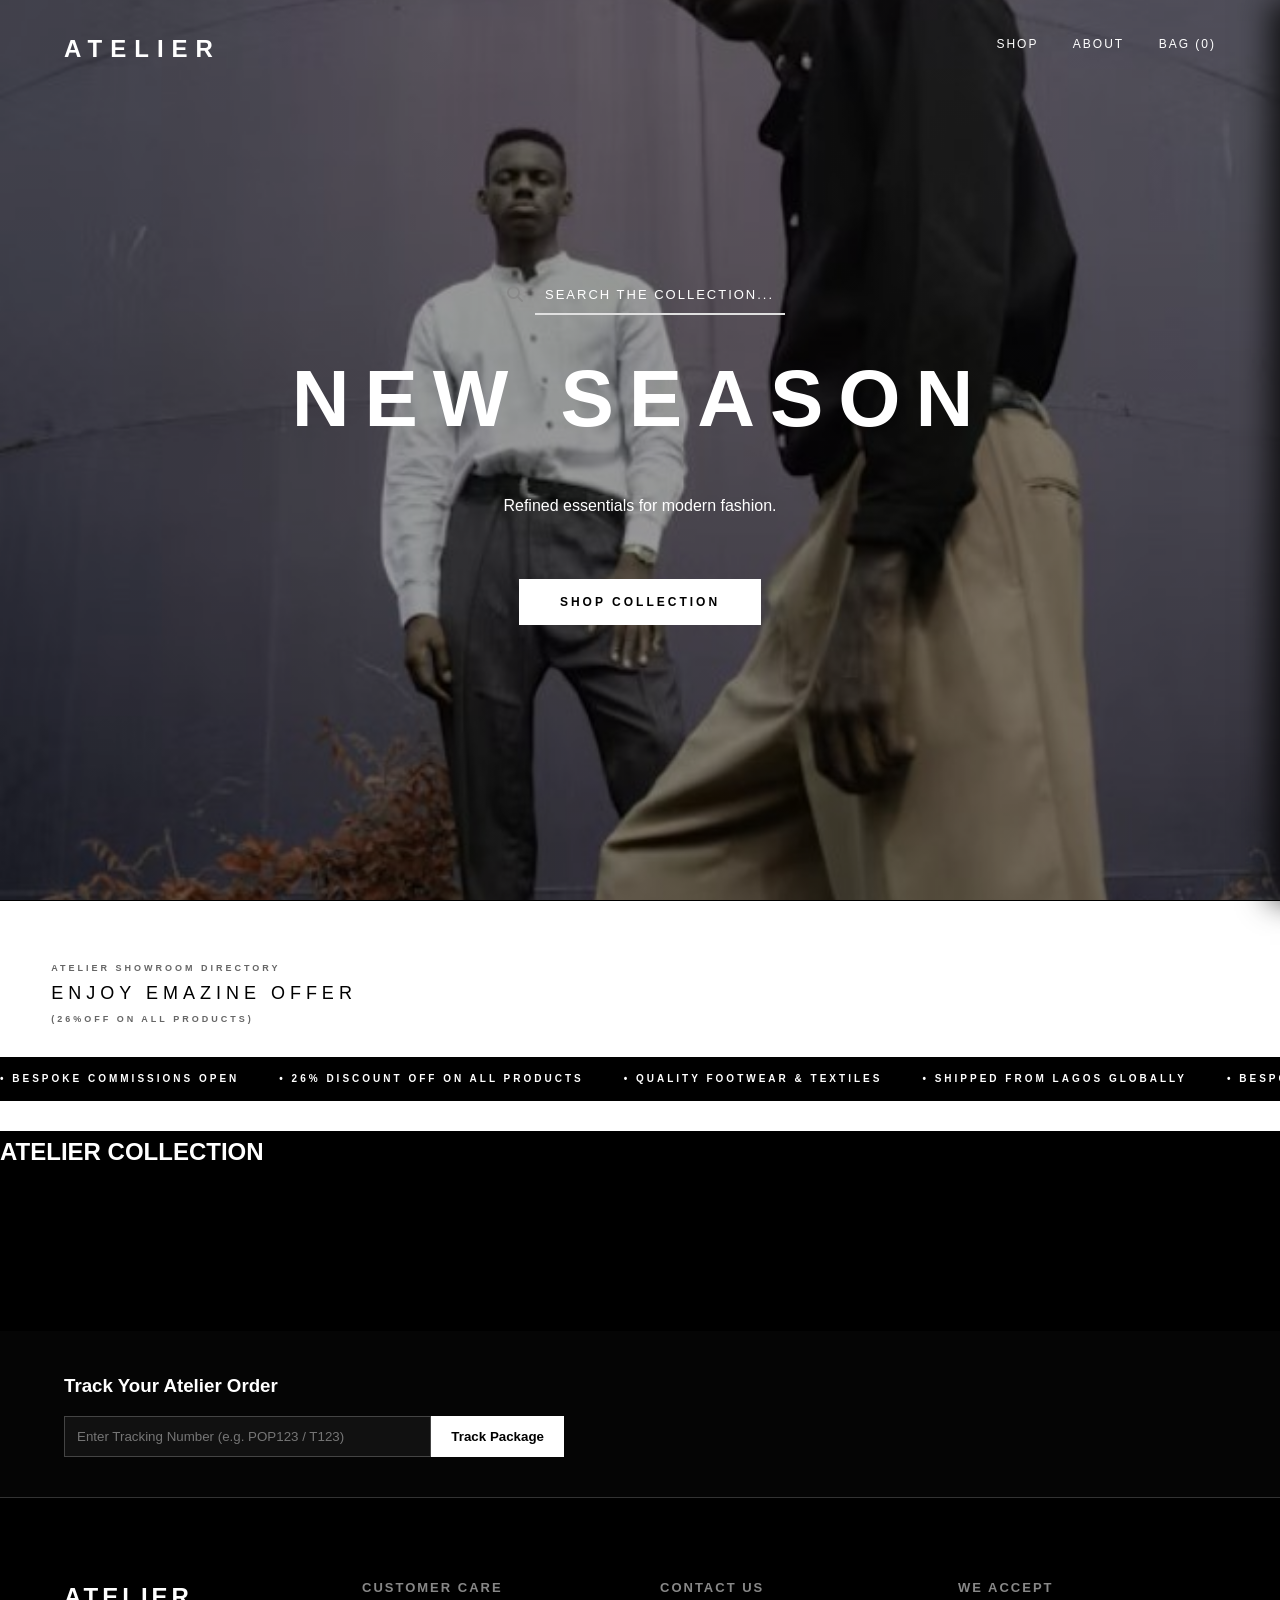
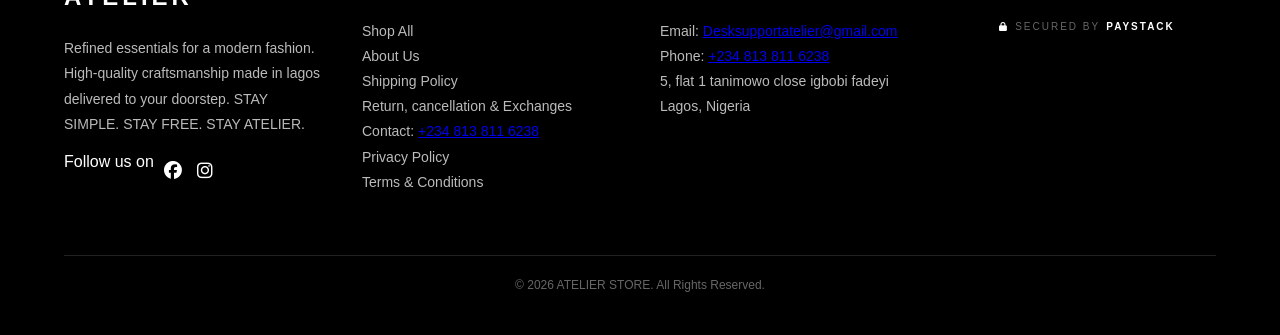
==== index.html @ e5a0ba8b "Add files via upload" ====
<!DOCTYPE html>
<html lang="en">
<head>
    <link rel="canonical" href="https://atelierstore.studio" />
    <meta charset="UTF-8">
    <meta name="viewport" content="width=device-width, initial-scale=1.0">
    
    <title>ATELIER | Fashion and Style Marketplace</title>
    
    <meta name="description" content="Discover ATELIER.Your Premium Fashion Marketplace A minimal, all in one place. From footwear and apparel to everyday accessories, Atelier delivers a seamless shopping experience designed around quality, style and convenience. comes sustainable modern logistics.">
    
    <meta name="keywords" content="Atelier, Atelier Store, casual fashion, sustainable fashion, designer clothing, minimal style, premium streetwear, timeless elegance, eco-friendly fashion, high-end fashion, modern style, fashion brand, online boutique, bespoke clothing & shoes, contemporary fashion, fashion collection, designer wear, fashion accessories, sustainable luxury, ethical fashion, fashion trends, premium fabrics, fashion design, exclusive collections, limited edition fashion">
    
    <meta property="og:title" content="ATELIER |   Fashion and Style Marketplace">
    <meta property="og:description" content="Timeless elegance meets eco-friendly craftsmanship. Shop the latest collection.">
    <meta property="og:image" content="https://ittsskhqkcbeuwuasjxf.supabase.co/storage/v1/object/public/product-images/1.png">
    <meta property="og:url" content="https://atelierstore.studio">
    <meta name="twitter:card" content="summary_large_image">
    <meta name="twitter:title" content="ATELIER |  Fashion and Style Marketplace">
    <meta name="twitter:description" content="Timeless elegance meets eco-friendly craftsmanship. Shop the latest collection.">
    <meta name="twitter:image" content="https://ittsskhqkcbeuwuasjxf.supabase.co/storage/v1/object/public/product-images/1.png">
    <!-- Meta Pixel Code -->
<script>
!function(f,b,e,v,n,t,s)
{if(f.fbq)return;n=f.fbq=function(){n.callMethod?
n.callMethod.apply(n,arguments):n.queue.push(arguments)};
if(!f._fbq)f._fbq=n;n.push=n;n.loaded=!0;n.version='2.0';
n.queue=[];t=b.createElement(e);t.async=!0;
t.src=v;s=b.getElementsByTagName(e)[0];
s.parentNode.insertBefore(t,s)}(window, document,'script',
'https://connect.facebook.net/en_US/fbevents.js');
fbq('init', '2173857776404697');
fbq('track', 'PageView');
</script>
<noscript><img height="1" width="1" style="display:none"
src="https://www.facebook.com/tr?id=2173857776404697&ev=PageView&noscript=1"
/></noscript>
<!-- End Meta Pixel Code -->
    <link rel="stylesheet" href="style.css">
    <script src="https://kit.fontawesome.com/yourkitid.js" crossorigin="anonymous"></script>

</head>
    <!-- Other content above... -->
     <link rel="stylesheet" href="https://cdnjs.cloudflare.com/ajax/libs/font-awesome/6.4.2/css/all.min.css" crossorigin="anonymous" referrerpolicy="no-referrer" />
<script src="https://js.paystack.co/v1/inline.js"></script>
<script type="text/javascript" src="https://cdn.jsdelivr.net/npm/@emailjs/browser@4/dist/email.min.js" async></script>
<script type="text/javascript">
   (function(){
      emailjs.init("0pSpit0Eoff3xV_O9");
   })();
</script>
<script src="https://cdn.jsdelivr.net/npm/@supabase/supabase-js@2"></script>

<script>
    (function() {
        // FIXED THE SUBDOMAIN SPELLING KEY MATCH
        const SUPABASE_URL = "https://ittsskhqkcbeuwuasjxf.supabase.co";
        const SUPABASE_ANON_KEY = "eyJhbGciOiJIUzI1NiIsInR5cCI6IkpXVCJ9.eyJpc3MiOiJzdXBhYmFzZSIsInJlZiI6Iml0dHNza2hxa2NiZXV3dWFzanhmIiwicm9sZSI6ImFub24iLCJpYXQiOjE3NzMyMzkyMzYsImV4cCI6MjA4ODgxNTIzNn0.PD82j5owKbIMZS2YchFqrqQPyppbFNYkE12PhD-Wibw"; 
        
        if (typeof supabase !== 'undefined') {
            window.supabaseClientInstance = supabase.createClient(SUPABASE_URL, SUPABASE_ANON_KEY);
            console.log("Atelier System Core: Global Supabase instance mounted successfully.");
        } else {
            console.error("Atelier Critical Error: Supabase CDN was not available on lifecycle load.");
        }
    })();
</script>

<script type="module" src="script.js"></script>
<body>
    <!-- 1. Header & Navigation -->
    <header>
    <!-- RESTORE THE SIGNATURE -->
    <div class="logo">ATELIER</div>

    <nav class="nav-links">
        <a href="#shop-page" onclick="event.preventDefault(); document.getElementById('shop-page').scrollIntoView({behavior: 'smooth'})">SHOP</a>
        <a href="#" onclick="scrollToAbout(); return false;">ABOUT</a>
        <!-- FIX THE LINK: Make sure onclick matches your JS function -->
        <a href="#" class="bag-link" onclick="window.openCart(); return false;">
    BAG (<span id="bag-count">0</span>)
</a>
    </nav>
</header>

    <!-- 2. Hero Section -->
    <section class="hero">
        <div class="hero-content">
            <div class="search-box">
    <button class="btn-search"><i class="fas fa-search"></i></button>
    <input type="text" 
           id="product-search" 
           class="input-search" 
           placeholder="SEARCH THE COLLECTION..." 
           onkeyup="filterProducts()">
</div>
    <h1>NEW SEASON</h1>
    <p>Refined essentials for modern fashion.</p>
    <!-- We'll style this button specifically -->
    <button class="hero-btn" onclick="document.getElementById('shop-page').scrollIntoView({behavior: 'smooth'})">
        SHOP COLLECTION
    </button>
</div>

   </section>
<div class="atelier-editorial-gap-layer">
    
    <div class="gap-brand-statement">
        <span class="gap-edition-tag">ATELIER SHOWROOM DIRECTORY</span>
        <h2 class="gap-main-headline">ENJOY EMAZINE OFFER</h2>
        <span class="gap-edition-tag">(26%OFF ON ALL PRODUCTS)</span>
    </div>

    <div class="gap-marquee-wrapper">
        <div class="gap-marquee-inner">
            <span>• BESPOKE COMMISSIONS OPEN </span>
            <span>• 26% DISCOUNT OFF ON ALL PRODUCTS </span>
            <span>• QUALITY FOOTWEAR & TEXTILES </span>
            <span>• SHIPPED FROM LAGOS GLOBALLY </span>
            <span>• BESPOKE COMMISSIONS OPEN </span>
            <span>• 26% DISCOUNT OFF ON ALL PRODUCTS </span>
            <span>• QUALITY FOOTWEAR & TEXTILES </span>
            <span>• SHIPPED FROM LAGOS GLOBALLY </span>
        </div>
    </div>

</div>
    <!-- Move the H2 inside the DIV like this -->
<div id="shop-page">
    <h2>ATELIER COLLECTION</h2>
    
    <div class="product-grid"></div>
    
    <div id="pagination-controls"></div>
</div>
</div>
<div id="cart-panel" class="cart-sidebar">
    <div class="cart-header">
        <h2>YOUR SHOPPING BAG</h2>
        <span class="close-bag" onclick="closeCart()">&times;</span>
    </div>

    <!-- This section will now scroll independently -->
    <div id="cart-items"></div>

    <div class="cart-footer">
        <p>Total: <span id="cart-total">₦00.00</span></p>
        <button class="checkout-btn">PROCEED TO CHECKOUT</button>
    </div>
</div>
<div id="quick-view-modal" class="modal">
    <!-- =========================================================================
     --- ATELIER PRIVATE COUTURE RESERVATION MODAL SLIDER ---
     ========================================================================= -->
<div id="bespoke-intake-modal" style="display:none; position:fixed; top:0; left:0; width:100%; height:100%; background:rgba(0,0,0,0.98); z-index:99999; justify-content:center; align-items:center; padding:20px; box-sizing:border-box; overflow-y:auto;">
    <div style="position:relative; width:100%; max-width:650px; background:#000000; border:1px solid #1a1a1a; padding:40px 30px; box-sizing:border-box; margin:auto;">
        
        <!-- CLOSE COMPONENT -->
        <button type="button" onclick="closeBespokeModal()" style="position:absolute; top:20px; right:20px; background:none; border:none; color:#ffffff; font-size:20px; cursor:pointer; font-family:monospace; line-height:1;">&times;</button>

        <div style="text-align:center; margin-bottom:35px; display:flex; flex-direction:column; gap:8px;">
            <span style="font-size:9px; letter-spacing:5px; color:#c9a054; font-weight:bold; text-transform:uppercase;">PRIVATE SALON</span>
            <h2 style="font-size:20px; font-weight:300; letter-spacing:5px; margin:0; text-transform:uppercase; color:#fff;">BESPOKE INTAKE</h2>
            <div style="width:30px; height:1px; background:#fff; margin:5px auto;"></div>
            <p style="font-size:11px; color:#888; max-width:420px; margin:0 auto; line-height:1.6; letter-spacing:0.5px;">
                Execute an intentional silhouette commissioning profile. The design house pre-compiles your metrics for immediate validation.
            </p>
        </div>

        <form id="atelier-intake-form" onsubmit="handleBespokeSubmission(event)" style="display:flex; flex-direction:column; gap:20px;">
            
            <!-- COUTURE SELECTION MAP -->
            <div>
                <label style="font-size:9px; letter-spacing:2px; color:#666; display:block; margin-bottom:8px; text-transform:uppercase; font-weight:bold;">1. SELECT SILHOUETTE PREFERENCE</label>
                <div style="display:flex; flex-direction:column; gap:8px;">
                    <label style="display:flex; align-items:center; gap:12px; background:#050505; border:1px solid #222; padding:12px; cursor:pointer; font-size:11px; letter-spacing:1px; color:#fff;">
                        <input type="radio" name="couture_tier" value="Bridal & Evening Wear Curation" checked style="accent-color:#c9a054;">
                        <span>COUTURE BRIDAL & EVENING WEAR CURATION</span>
                    </label>
                    <label style="display:flex; align-items:center; gap:12px; background:#050505; border:1px solid #222; padding:12px; cursor:pointer; font-size:11px; letter-spacing:1px; color:#fff;">
                        <input type="radio" name="couture_tier" value="Seasonal Wardrobe & Tailoring" style="accent-color:#c9a054;">
                        <span>THE SEASONAL SILHOUETTE WARDROBE (SUITS / ELITE CASUAL)</span>
                    </label>
                </div>
            </div>

            <!-- IDENTITY FIELDS -->
            <div style="display:grid; grid-template-columns:1fr 1fr; gap:15px;">
                <div>
                    <label style="font-size:9px; letter-spacing:2px; color:#666; display:block; margin-bottom:5px; text-transform:uppercase;">FULL NAME</label>
                    <input type="text" name="client_name" required style="width:100%; background:#000; color:#fff; border:1px solid #222; padding:10px; font-size:12px; box-sizing:border-box; letter-spacing:0.5px;">
                </div>
                <div>
                    <label style="font-size:9px; letter-spacing:2px; color:#666; display:block; margin-bottom:5px; text-transform:uppercase;">INSTAGRAM HANDLE</label>
                    <input type="text" name="client_instagram" placeholder="@username" required style="width:100%; background:#000; color:#fff; border:1px solid #222; padding:10px; font-size:12px; box-sizing:border-box; letter-spacing:0.5px;">
                </div>
            </div>

            <!-- CONTACT MATRIX -->
            <div style="display:grid; grid-template-columns:1fr 1fr; gap:15px;">
                <div>
                    <label style="font-size:9px; letter-spacing:2px; color:#666; display:block; margin-bottom:5px; text-transform:uppercase;">EMAIL ADDRESS</label>
                    <input type="email" name="client_email" required style="width:100%; background:#000; color:#fff; border:1px solid #222; padding:10px; font-size:12px; box-sizing:border-box; letter-spacing:0.5px;">
                </div>
                <div>
                    <label style="font-size:9px; letter-spacing:2px; color:#666; display:block; margin-bottom:5px; text-transform:uppercase;">LOCATION / CITY</label>
                    <input type="text" name="client_location" placeholder="e.g. Lagos, Nigeria" required style="width:100%; background:#000; color:#fff; border:1px solid #222; padding:10px; font-size:12px; box-sizing:border-box; letter-spacing:0.5px;">
                </div>
            </div>

            <!-- MEASUREMENT SPECIFICATIONS -->
            <div style="display:grid; grid-template-columns:1fr 1fr 1fr; gap:10px;">
                <div>
                    <label style="font-size:9px; letter-spacing:1px; color:#666; display:block; margin-bottom:5px; text-transform:uppercase; text-align:center;">HEIGHT</label>
                    <input type="text" name="client_height" required style="width:100%; background:#000; color:#fff; border:1px solid #222; padding:10px; font-size:11px; box-sizing:border-box; text-align:center;">
                </div>
                <div>
                    <label style="font-size:9px; letter-spacing:1px; color:#666; display:block; margin-bottom:5px; text-transform:uppercase; text-align:center;">APPAREL SIZE</label>
                    <input type="text" name="client_size" placeholder="M / UK 12" required style="width:100%; background:#000; color:#fff; border:1px solid #222; padding:10px; font-size:11px; box-sizing:border-box; text-align:center;">
                </div>
                <div>
                    <label style="font-size:9px; letter-spacing:1px; color:#666; display:block; margin-bottom:5px; text-transform:uppercase; text-align:center;">SHOE SIZE</label>
                    <input type="text" name="client_footwear" placeholder="42 / 43" required style="width:100%; background:#000; color:#fff; border:1px solid #222; padding:10px; font-size:11px; box-sizing:border-box; text-align:center;">
                </div>
            </div>

            <!-- CORE STYLE BRIEF -->
            <div>
                <label style="font-size:9px; letter-spacing:2px; color:#666; display:block; margin-bottom:5px; text-transform:uppercase;">THE DESIGN BLUEPRINT BRIEF</label>
                <textarea name="client_brief" rows="3" placeholder="Detail your custom silhouette expectations..." required style="width:100%; background:#000; color:#fff; border:1px solid #222; padding:10px; font-size:11px; box-sizing:border-box; line-height:1.5; resize:none; font-family:sans-serif;"></textarea>
            </div>

            <!-- PROCESSING CTA -->
            <button type="submit" style="width:100%; background:#ffffff; color:#000000; border:none; padding:14px; font-size:10px; font-weight:bold; letter-spacing:2px; text-transform:uppercase; cursor:pointer; margin-top:5px;">
                SUBMIT LEDGER & INITIATE CONCIERGE CHAT
            </button>
        </form>
    </div>
</div>
    <div class="modal-content">
        <span class="close-modal" onclick="closeQuickView()">&times;</span>
        
        <div class="modal-grid">
            <div class="modal-left">
                <img id="qv-image" src="" alt="Product Image">
            </div>
            <div class="modal-right">
                <h2 id="qv-title">Product Title</h2>
                
                <p id="qv-price" class="price">₦0.00</p>
                
                <p id="qv-description">Description goes here...</p>
                
                <div id="qv-actions"></div>
            </div>
        </div>
    </div>
</div>
<div class="checkout-container">
<section id="checkout-section" class="checkout-container" style="display: none; max-width: 650px; margin: 0 auto; padding: 20px; color: #fff; background: #000;">
    
    <button type="button" class="back-to-shop-btn" onclick="window.backToShop()" style="background: none; border: none; color: #888; font-size: 11px; font-weight: bold; letter-spacing: 2px; cursor: pointer; padding: 0; margin-bottom: 25px; text-transform: uppercase; transition: color 0.2s;">
        &larr; Return to Shop
    </button>
    
    <h2 style="font-size: 18px; font-weight: 300; letter-spacing: 3px; text-transform: uppercase; margin: 0 0 20px 0; border-bottom: 1px solid #222; padding-bottom: 10px;">
        Shipping Information
    </h2>

    <form id="shipping-form" class="checkout-stack" style="display: flex; flex-direction: column; gap: 15px;">
        <input type="text" name="full_name" placeholder="Full Name" required style="width: 100%; background: #111; color: #fff; border: 1px solid #222; padding: 12px; font-size: 12px; border-radius: 0; box-sizing: border-box;">
        <input type="email" name="email_address" placeholder="Email Address" required style="width: 100%; background: #111; color: #fff; border: 1px solid #222; padding: 12px; font-size: 12px; border-radius: 0; box-sizing: border-box;">
        <input type="tel" name="phone" placeholder="Phone (e.g. +234...)" required style="width: 100%; background: #111; color: #fff; border: 1px solid #222; padding: 12px; font-size: 12px; border-radius: 0; box-sizing: border-box;">
        
        <select name="country" class="checkout-select" style="width: 100%; background: #111; color: #fff; border: 1px solid #222; padding: 12px; font-size: 12px; border-radius: 0; height: 44px; color-scheme: dark; box-sizing: border-box;">
            <option value="Nigeria" selected>Nigeria 🇳🇬</option>
            <option value="United Kingdom">United Kingdom 🇬🇧</option>
            <option value="United States">United States 🇺🇸</option>
        </select>

        <input type="text" name="street_address" placeholder="Street Address" required style="width: 100%; background: #111; color: #fff; border: 1px solid #222; padding: 12px; font-size: 12px; border-radius: 0; box-sizing: border-box;">

        <div class="triple-grid" style="display: grid; grid-template-columns: 1fr 1fr 1fr; gap: 10px;">
            <input type="text" name="city" placeholder="City" required style="width: 100%; background: #111; color: #fff; border: 1px solid #222; padding: 12px; font-size: 12px; border-radius: 0; box-sizing: border-box;">
            <select id="state" name="state" class="checkout-input" required style="width: 100%; background: #111; color: #fff; border: 1px solid #222; padding: 12px; font-size: 12px; border-radius: 0; height: 44px; color-scheme: dark; box-sizing: border-box;">
                <option value="" disabled selected>Select State</option>
                <option value="Lagos">Lagos</option>
                <option value="Abuja">Abuja</option>
                <option value="Ogun">Ogun</option>
                <option value="Port Harcourt">Port Harcourt</option>
                <option value="Ibadan">Ibadan</option>
                <option value="Kano">Kano</option>
                <option value="Enugu">Enugu</option>
                <option value="imo state">IMO STATE</option>
                <option value="Kaduna">Kaduna</option>
                <option value="Rivers">Rivers</option>
                <option value="Delta">Delta</option>
                <option value="Edo">Edo</option>
                <option value="Anambra">Anambra</option>
                <option value="Akwa Ibom">Akwa Ibom</option>
                <option value="Cross River">Cross River</option>
                <option value="Bauchi">Bauchi</option>
                <option value="Benue">Benue</option>
                <option value="Borno">Borno</option>
                <option value="Katsina">Katsina</option>
                <option value="Kebbi">Kebbi</option>
                <option value="Kogi">Kogi</option>
                <option value="Kwara">Kwara</option>
                <option value="Nasarawa">Nasarawa</option>
                <option value="Niger">Niger</option>
                <option value="Sokoto">Sokoto</option>
                <option value="Taraba">Taraba</option>
                <option value="Yobe">Yobe</option>
                <option value="Osun">Osun</option>
                <option value="Zamfara">Zamfara</option>
                <option value="Ekiti">Ekiti</option>
                <option value="Gombe">Gombe</option>
                <option value="Jigawa">Jigawa</option>
                <option value="Bayelsa">Bayelsa</option>
                <option value="Ebonyi">Ebonyi</option>
                <option value="Kebbi">Kebbi</option>
                <option value="Ondo">Ondo</option>
            </select>
            <input type="text" name="zip" placeholder="Zip" style="width: 100%; background: #111; color: #fff; border: 1px solid #222; padding: 12px; font-size: 12px; border-radius: 0; box-sizing: border-box;">
        </div>

        <div class="order-summary-display" style="margin-top: 15px; border-top: 1px solid #222; border-bottom: 1px solid #222; padding: 15px 0; display: flex; flex-direction: column; gap: 8px;">
            <div style="display: flex; justify-content: space-between; font-size: 12px; color: #888; letter-spacing: 0.5px;">
                <span>Subtotal:</span>
                <span>₦<span id="display-subtotal">0</span></span>
            </div>
            <div style="display: flex; justify-content: space-between; font-size: 12px; color: #888; letter-spacing: 0.5px;">
                <span>Shipping (incl. 7.5% VAT):</span>
                <span>₦<span id="display-shipping">0</span></span>
            </div>
            <div style="display: flex; justify-content: space-between; font-weight: bold; font-size: 15px; margin-top: 4px; color: #fff; font-family: monospace;">
                <span>TOTAL SETTLEMENT:</span>
                <span>₦<span id="display-total">0</span></span>
            </div>
        </div>

        <div class="payment-method-selection" style="margin-top: 5px; margin-bottom: 5px;">
            <label style="display: block; font-size: 9px; font-weight: bold; letter-spacing: 2px; color: #888; text-transform: uppercase; margin-bottom: 12px;">
                SELECT PAYMENT METHOD
            </label>
            
            <div style="display: flex; flex-direction: column; gap: 10px;">
                <label style="background: #1a710e78; border: 1px solid #222; padding: 10px; display: flex; align-items: center; gap: 7px; cursor: pointer; color: #fff; transition: border 0.2s; box-sizing: border-box;">
                    <input type="radio" name="payment_method" value="online" checked style="accent-color: #fff; transform: scale(1.1); margin: 0;">
                    <div style="display: flex; flex-direction: column; gap: 2px;">
                        <span style="font-size: 11px; font-weight: bold; letter-spacing: 1px; text-transform: uppercase;">Secure Online Payment (PREPAID)</span>
                        <span style="font-size: 9px; color: #666666c8;">NATIONWIDE</span>
                    </div>
                </label>
                
                <label style="background: #1a710e78; border: 1px solid #222; padding: 10px; display: flex; align-items: center; gap: 7px; cursor: pointer; color: #fff; transition: border 0.2s; box-sizing: border-box;">
                    <input type="radio" name="payment_method" value="pay_on_delivery" style="accent-color: #fff; transform: scale(1.1); margin: 0;">
                    <div style="display: flex; flex-direction: column; gap: 2px;">
                        <span style="font-size: 11px; font-weight: bold; letter-spacing: 1px; text-transform: uppercase; color: #fff;">Pay On Delivery (POSTPIAD)</span>
                        <span style="font-size: 9px; color: #666666c8;">LAGOS ONLY</span>
                    </div>
                </label>
            </div>
        </div>

        <button type="button" id="pay-btn" class="checkout-btn" style="width: 100%; background: #fff; color: #000; border: none; padding: 16px; font-size: 11px; font-weight: bold; letter-spacing: 2px; text-transform: uppercase; cursor: pointer; margin-top: 10px; transition: background 0.2s; border-radius: 0;">
            PLACE YOUR ORDER
        </button>
    </form>
</section>
   </div>
</div>
<section class="tracking-section">
    <h3>Track Your Atelier Order</h3>
    <div class="tracking-input-wrapper">
        <input type="text" id="tracking-number" placeholder="Enter Tracking Number (e.g. POP123 / T123)">
        <button id="track-btn">Track Package</button>
    </div>
</section>

    <div id="tracking-result" style="display: none; margin-top: 30px;">
        <h3 id="status-badge">Status: <span id="current-status"></span></h3>
        <p><strong>Order ID:</strong> <span id="display-order-id"></span></p>
        <p><strong>Last Updated:</strong> <span id="last-updated"></span></p>
        
        <div class="progress-bar-container" style="background: #e5e5e5; height: 6px; width: 100%; margin-top: 15px; overflow: hidden;">
          <div id="progress-fill" style="background: #000; height: 100%; width: 0%; transition: width 0.6s cubic-bezier(0.25, 1, 0.5, 1);"></div>
        </div>
    </div>
</div>
<footer id="about-us-section" class="main-footer">
    <div class="footer-container">
        <div class="footer-col">
            <h3>ATELIER</h3>
            <p>Refined essentials for a modern fashion. High-quality craftsmanship made in lagos delivered to your doorstep.
                STAY SIMPLE. STAY FREE. STAY ATELIER.</p>
            </p>
            <div style="display: flex; align-items: center; gap: 10px;">
                <span>Follow us on </span>
             <div class="social-links" style="display: flex; gap: 15px;">
                 <a href="https://www.facebook.com/share/1cLRNCTaiA/?mibextid=wwXIfr" target="_blank" rel="noopener noreferrer">
                    <i class="fab fa-facebook"></i>
                  </a>
                 <a href="https://www.instagram.com/atelierfashionandstyle?igsh=YjVqcWVvcmwwdWox&utm_source=qr" target="_blank" rel="noopener noreferrer">
                    <i class="fab fa-instagram"></i>
                  </a>
                </div>
            </div>
        </div>

        <div class="footer-col">
            <h4>CUSTOMER CARE</h4>
            <ul>
                <li><a href="#" onclick="window.backToShop()">Shop All</a></li>
                <li><a href="#" onclick="showAbout()">About Us</a></li>
                <li><a href="#">Shipping Policy</a></li>
                <li><a href="#">Return, cancellation & Exchanges</a>
                </li><p>Contact: <a href="tel:+2348138116238">+234 813 811 6238</a></p>
                <li><a href="#">Privacy Policy</a></li>
                <li><a href="#">Terms & Conditions</a></li>
            </ul>
        </div>

        <div class="footer-col">
            <h4>CONTACT US</h4>
            <p>Email: <a href="mailto:Desksupportatelier@gmail.com">Desksupportatelier@gmail.com</a></p>
            <p>Phone: <a href="tel:+2348138116238">+234 813 811 6238</a></p>
            <p> 5, flat 1 tanimowo close igbobi fadeyi Lagos, Nigeria</p>
        </div>

        <div class="footer-col">
            <h4>WE ACCEPT</h4>
            <div class="secured-paystack-branding" style="display: flex; align-items: center; justify-content: center; gap: 6px; font-size: 10px; letter-spacing: 2px; text-transform: uppercase; color: #666;">
    <i class="fa-solid fa-lock" style="font-size: 9px; color: #fff;"></i> 
    Secured by <span style="color: #fff; font-weight: 700;">paystack</span>
</div>
        </div>
    </div>
    <div class="footer-bottom">
        <p>&copy; 2026 ATELIER STORE. All Rights Reserved.</p>
    </div>
</footer>
</section>
<script src="https://js.paystack.co/v1/inline.js"></script>
<script type="module" src="script.js"></script>
</body>
</html>
---- style.css ----
/* Core Styling */
* { margin: 0; padding: 0; box-sizing: border-box; font-family: 'Inter', sans-serif; }
body { background: #000; color: #fff; line-height: 1.6; }

/* Navigation */
header { display: flex; justify-content: space-between; padding: 30px 5%; position: fixed; width: 100%; z-index: 1000; }
.logo { letter-spacing: 8px; font-weight: bold; font-size: 24px; text-transform: uppercase; }
nav a, .cart-icon { color: #fff; text-decoration: none; margin-left: 30px; cursor: pointer; text-transform: uppercase; font-size: 12px; letter-spacing: 2px; }

.hero {
    position: relative;
    width: 100%;
    height: 100vh;
    /* Correct syntax below: single url, leading slash to ensure it finds the images folder */
    background: linear-gradient(rgba(0, 0, 0, 0.4), rgba(0, 0, 0, 0.4)), 
                url('fashion.jpg.jpg'); 
    background-size: cover;
    background-position: center;
    background-repeat: no-repeat;
    display: flex;
    align-items: center;
    justify-content: center;
}

/* Ensure the text sits ON TOP of the image */
.hero-content {
    position: relative; /* Required to sit above the dark overlay */
    z-index: 2;
    text-align: center;
    color: #fff;
    display: flex;
    flex-direction: column;
    align-items: center;
    gap: 20px; /* This creates clean spacing between text and button */
}

.hero-content h1 {
    font-size: 80px; /* Big and bold */
    letter-spacing: 15px;
    margin-bottom: 10px;
}

/* This is the part that brings it down */
.hero-btn {
    margin-top: 40px; /* Adjust this to move it further down */
    padding: 15px 40px;
    background: #fff;
    color: #000;
    border: 1px solid #fff;
    font-size: 12px;
    font-weight: bold;
    letter-spacing: 3px;
    text-transform: uppercase;
    cursor: pointer;
    transition: 0.3s ease-all;
}

.hero-btn:hover {
    background: transparent;
    color: #fff;
}

/* =========================================================================
   1. GLOBAL SYSTEM UTILITIES & LOADING BARS
   ========================================================================= */
#loader-bar {
    position: fixed;
    top: 0; 
    left: 0;
    height: 3px;
    background: #ffffff; /* High contrast white against dark background theme */
    width: 0%;
    transition: width 0.4s ease;
    z-index: 9999;
}
/* =========================================================================
   ATELIER EDITORIAL GAP ARCHITECTURE
   ========================================================================= */
.atelier-editorial-gap-layer {
    width: 100%;
    background: #ffffff;
    border-top: 1px solid #000000;
    border-bottom: 2px solid #000000;
    padding: 60px 0 30px 0; /* Creates luxury padding padding around elements */
    display: flex;
    flex-direction: column;
    gap: 30px;
    box-sizing: border-box;
    overflow: hidden;
}

/* Staggered Heading Elements */
.gap-brand-statement {
    padding: 0 4%;
    display: flex;
    flex-direction: column;
    gap: 4px;
    text-align: left;
}

.gap-edition-tag {
    font-size: 9px;
    font-weight: bold;
    letter-spacing: 3px;
    color: #666666;
    text-transform: uppercase;
}

.gap-main-headline {
    font-size: 18px;
    font-weight: 300;
    letter-spacing: 5px;
    text-transform: uppercase;
    margin: 0;
    color: #000000;
}

/* Infinite Kinetic Ribbon Container */
.gap-marquee-wrapper {
    width: 100%;
    background: #000000;
    color: #ffffff;
    padding: 14px 0;
    overflow: hidden;
    display: flex;
    align-items: center;
    border-style: 1px solid #000000;
}

.gap-marquee-inner {
    display: flex;
    white-space: nowrap;
    gap: 40px;
    animation: luxuryInfiniteScroll 35s linear infinite;
}

.gap-marquee-inner span {
    font-size: 10px;
    font-weight: bold;
    letter-spacing: 3px;
    text-transform: uppercase;
    flex-shrink: 0;
}

/* Infinite Glide Animation Rules */
@keyframes luxuryInfiniteScroll {
    0% {
        transform: translate3d(0, 0, 0);
    }
    100% {
        transform: translate3d(-50%, 0, 0);
    }
}

/* Responsive Scaling Pinpoint */
@media (max-width: 768px) {
    .atelier-editorial-gap-layer {
        padding: 40px 0 20px 0;
    }
    .gap-main-headline {
        font-size: 14px;
        letter-spacing: 3px;
    }
}
/* =========================================================================
   2. MAIN COLLECTION GRID & HIGH-PERFORMANCE CARDS
   ========================================================================= */
.featured-products { 
    padding: 100px 5%; 
    background-color: #000000;
}

/* --- EXTRA PRODUCTION SPACING RESOLUTION --- */
.product-grid-section {
    width: 100%;
    max-width: 1400px;
    margin: 0 auto;
    padding: 80px 4% 120px 4%; /* Generous luxury breathing room layout cushion */
    box-sizing: border-box;
    clear: both;
}

@media (max-width: 768px) {
    .product-grid {
        display: grid !important;
        grid-template-columns: repeat(auto-fill, minmax(160px, 1fr)) !important;
        gap: 30px 15px !important;
        width: 100% !important;
        overflow-x: hidden !important;
    }
}
/* Consolidated Minimalist Luxury Product Card Architecture */
.atelier-product-card, .product-card {
    background: #0f0f0f; /* Refined dark luxury tone */
    padding: 16px;
    border: 1px solid #1a1a1a;
    border-radius: 0px; /* Sharp modern corners matching your minimal layout aesthetic */
    display: flex;
    flex-direction: column;
    position: relative;
    transition: transform 0.3s ease, box-shadow 0.3s ease;
}

.atelier-product-card:hover, .product-card:hover {
    transform: translateY(-4px);
    box-shadow: 0 12px 30px rgba(255, 255, 255, 0.03);
    border-color: #333333;
}

/* Square Image Viewport Frame Box */
.product-image-wrapper, .image-container {
    position: relative;
    width: 100%;
    padding-top: 125%; /* Golden portrait fashion ratio (4:5 presentation alignment) */
    overflow: hidden;
    background-color: #050505;
    cursor: pointer;
}

.product-image-wrapper img, .product-card img, .main-prod-img {
    position: absolute;
    top: 0;
    left: 0;
    width: 100%;
    height: 100%;
    object-fit: cover; /* Tailor-fitted to showcase clean luxury profile crops without stretching */
    transition: transform 0.6s cubic-bezier(0.25, 1, 0.5, 1);
}

.atelier-product-card:hover .product-image-wrapper img,
.product-card:hover img {
    transform: scale(1.04);
}

/* High Conversion Urgency Pill Tag */
.luxury-stock-badge {
    position: absolute;
    bottom: 12px;
    left: 12px;
    background-color: #ffffff;
    color: #000000;
    font-size: 9px;
    font-weight: 700;
    letter-spacing: 1.5px;
    padding: 5px 10px;
    text-transform: uppercase;
    z-index: 2;
}

/* Typography Content Alignment Wrappers */
.product-info-wrapper, .product-info {
    padding-top: 14px;
    display: flex;
    flex-direction: column;
    flex-grow: 1;
}

.product-brand-title {
    font-size: 10px;
    font-weight: 700;
    letter-spacing: 2px;
    text-transform: uppercase;
    margin: 0 0 4px 0;
    color: #888888;
}

.product-info h3, .product-item-name {
    font-size: 12px;
    text-transform: uppercase;
    letter-spacing: 1px;
    font-weight: 400;
    margin: 0 0 8px 0;
    color: #ffffff;
    line-height: 1.4;
    display: -webkit-box;
    -webkit-line-clamp: 2;
    line-clamp: 2;
    -webkit-box-orient: vertical;
    overflow: hidden;
    height: 34px;
}

/* Elegant Contrast Alternative to Jumia Split Pricing */
.luxury-price-row {
    display: flex;
    align-items: center;
    gap: 10px;
    margin-bottom: 12px;
}

.current-price, .price {
    font-size: 14px;
    font-weight: 700;
    color: #ffffff;
    margin: 0;
}

.original-strike-price {
    font-size: 11px;
    font-weight: 400;
    color: #555555;
    text-decoration: line-through;
}

.percentage-pill {
    background-color: #1c110a;
    color: #d67d3e; /* High-end contrast color format instead of loud retail orange codes */
    font-size: 10px;
    font-weight: 600;
    padding: 2px 6px;
}

/* Sizing Controls Selector Panels */
.size-selector {
    display: flex;
    gap: 5px;
    align-items: center;
    margin-bottom: 12px;
}

.size-select-spacer {
    height: 42px;
}

.atelier-size-select, .product-size-select {
    width: 100%;
    height: 42px;
    background: #000000;
    color: #ffffff;
    border: 1px solid #222222;
    font-size: 11px;
    padding: 0 10px;
    margin-bottom: 12px;
    outline: none;
    border-radius: 0;
    -webkit-appearance: none;
    appearance: none;
}

/* Persistent Direct Action Conversion Triggers */
.luxury-add-trigger, .add-to-bag-btn {
    width: 100%;
    height: 45px;
    background-color: #ffffff;
    color: #000000;
    border: 1px solid #ffffff;
    font-size: 11px;
    font-weight: 700;
    letter-spacing: 2px;
    text-transform: uppercase;
    cursor: pointer;
    margin-top: auto; /* Securely pins click elements linearly across multi-row cards */
    transition: background-color 0.2s ease, color 0.2s ease;
}

.luxury-add-trigger:hover, .add-to-bag-btn:hover {
    background-color: #000000;
    color: #ffffff;
    border-color: #ffffff;
}

/* =========================================================================
   LUXURY MINIMAL PAGINATION GRAPHICS BLOCK
   ========================================================================= */
#pagination-controls {
    display: flex;
    justify-content: center;
    align-items: center;
    gap: 8px;
    margin: 40px 0;
}

.page-btn {
    background-color: #000000;
    color: #ffffff;
    border: 1px solid #333333;
    padding: 10px 16px;
    font-size: 14px;
    font-family: inherit;
    cursor: pointer;
    transition: all 0.2s ease-in-out;
    min-width: 44px;
}

.page-btn:hover {
    background-color: #ffffff;
    color: #000000;
    border-color: #ffffff;
}

.page-btn.active {
    background-color: #ffffff;
    color: #000000;
    border-color: #ffffff;
    font-weight: bold;
    pointer-events: none;
}

.page-btn.disabled {
    opacity: 0.25;
    cursor: not-allowed;
    background-color: #000000;
    color: #ffffff;
    border-color: #222222;
}

.arrow-btn {
    font-weight: bold;
    display: flex;
    align-items: center;
    justify-content: center;
}

/* =========================================================================
   4. LUXURY CART SLIDE-OUT DRAWER SYSTEM
   ========================================================================= */
.cart-sidebar {
    position: fixed;
    top: 0;
    right: -400px; /* Securely hides tray window array maps off-canvas default state */
    width: 400px;
    height: 100vh;
    background-color: #0b0b0b;
    color: #ffffff;
    z-index: 1000;
    padding: 30px;
    box-shadow: -10px 0 30px rgba(0, 0, 0, 0.8);
    display: flex;
    flex-direction: column;
    overflow: hidden;
    transition: right 0.3s cubic-bezier(0.25, 1, 0.5, 1);
}

.cart-sidebar.active {
    right: 0; /* Sliding transition handler */
}

@media (max-width: 480px) {
    .cart-sidebar {
        width: 100%;
        right: -100%;
    }
}

.cart-header {
    display: flex;
    justify-content: space-between;
    align-items: center;
    margin-bottom: 30px;
    position: relative;
}

#cart-items {
    flex: 1;
    overflow-y: auto;
    padding-right: 10px;
}

/* Clean Custom Scrollbar Parameters for Cart Items List Frame */
#cart-items::-webkit-scrollbar {
    width: 4px;
}
#cart-items::-webkit-scrollbar-thumb {
    background: #222222;
}

.cart-item button {
    background: transparent;
    border: none;
    color: #ffffff;
    opacity: 0.5;
    font-size: 1.2rem;
    cursor: pointer;
    transition: opacity 0.2s;
}

.cart-item button:hover {
    opacity: 1;
}

/* Cart Action Controls & Triggers */
.close-btn, .close-bag {
    background: transparent;
    border: none;
    color: #888888;
    font-size: 28px;
    cursor: pointer;
    transition: color 0.2s ease, opacity 0.2s;
    line-height: 1;
}

.close-btn:hover, .close-bag:hover, .close-cart-btn:hover {
    color: #ffffff;
    opacity: 1;
}

.cart-footer {
    border-top: 1px solid #1a1a1a;
    padding-top: 20px;
    margin-top: 20px;
}

.cart-footer p {
    display: flex;
    justify-content: space-between;
    font-size: 14px;
    letter-spacing: 1px;
    text-transform: uppercase;
    font-weight: bold;
    margin-bottom: 15px;
}

.checkout-btn {
    width: 100%;
    background-color: #ffffff;
    color: #000000;
    padding: 16px;
    border: none;
    font-weight: 700;
    letter-spacing: 2px;
    cursor: pointer;
    text-transform: uppercase;
    transition: background-color 0.2s ease;
}

.checkout-btn:hover {
    background-color: #cccccc;
}

/* =========================================================================
   5. PREMIUM MODAL QUICK VIEW OVERLAY CORE
   ========================================================================= */
.modal {
    display: none; /* Controlled asynchronously via script window triggers */
    position: fixed;
    z-index: 1100;
    left: 0; 
    top: 0;
    width: 100%; 
    height: 100%;
    background-color: rgba(0, 0, 0, 0.95);
    align-items: center;
    justify-content: center;
    padding: 20px;
}

.modal-content {
    background: #000000;
    border: 1px solid #1a1a1a;
    padding: 40px;
    width: 100%;
    max-width: 900px;
    position: relative;
    color: #ffffff;
}

.modal-grid {
    display: grid;
    grid-template-columns: 1fr;
    gap: 30px;
}

@media (min-width: 768px) {
    .modal-grid {
        grid-template-columns: 1fr 1fr;
        gap: 40px;
    }
}

#qv-image {
    width: 100%;
    height: auto;
    object-fit: cover;
    background-color: #050505;
}
/* Quick View Multiple Images Thumbnail Row Styles */
.quickview-thumbnails-container {
    display: flex;
    gap: 10px;
    margin-top: 15px;
    justify-content: flex-start;
    overflow-x: auto;
    padding-bottom: 5px;
}

.qv-thumbnail-item {
    width: 60px;
    height: 75px;
    object-fit: cover;
    border: 1px solid #e5e5e5;
    cursor: pointer;
    transition: border-color 0.2s ease, opacity 0.2s ease;
    background: #fcfcfc;
}

.qv-thumbnail-item:hover {
    border-color: #000000; /* Sharp, high-contrast focus lines */
    opacity: 0.9;
}

/* Quick View Text Fields Structuring */
#qv-title {
    font-size: 18px;
    letter-spacing: 2px;
    font-weight: 700;
    margin-bottom: 10px;
    color: #ffffff;
}

#qv-price {
    font-size: 16px;
    font-weight: 700;
    color: #ffffff;
}

.qv-story-text, #qv-description {
    font-size: 13px;
    line-height: 1.6;
    color: #b5b5b5;
    margin-top: 20px;
}

.qv-highlights-box {
    margin-top: 20px;
    border-top: 1px solid #1a1a1a;
    padding-top: 15px;
}

.qv-highlights-header {
    font-size: 10px;
    letter-spacing: 2px;
    font-weight: bold;
    display: block;
    margin-bottom: 10px;
    color: #ffffff;
}

.qv-highlights-list {
    padding-left: 15px;
    margin: 0;
    font-size: 12px;
    color: #b5b5b5;
    line-height: 1.6;
}

.close-modal {
    position: absolute;
    top: 20px;
    right: 20px;
    font-size: 32px;
    color: #888888;
    cursor: pointer;
    z-index: 1005;
    transition: color 0.2s ease;
}

.close-modal:hover {
    color: #ffffff;
}
/* Custom smooth scrollbar treatment for the Atelier Roller write up */
.roller-content-container::-webkit-scrollbar {
    width: 3px;
}
.roller-content-container::-webkit-scrollbar-track {
    background: #000;
}
.roller-content-container::-webkit-scrollbar-thumb {
    background: #222;
    border-radius: 10px;
}
.roller-content-container::-webkit-scrollbar-thumb:hover {
    background: #444;
}

/* Responsive adjustments for mobile quick view overlays */
@media (max-width: 768px) {
    .atelier-modal-body {
        grid-template-columns: 1fr !important;
        max-height: 95vh !important;
        overflow-y: auto !important;
    }
    .atelier-modal-body > div {
        padding: 20px !important;
    }
    .roller-content-container {
        max-height: 200px !important;
    }
}

/* =========================================================================
   6. CHECKOUT SUITE SYSTEM VIEW LAYOUTS
   ========================================================================= */
#checkout-section {
    padding-top: 60px;
    background-color: #000000;
    min-height: 100vh;
}

.back-to-shop-btn {
    background: #000000;
    color: #ffffff;
    border: 1px solid #222222;
    padding: 12px 24px;
    font-size: 11px;
    letter-spacing: 2px;
    text-transform: uppercase;
    cursor: pointer;
    margin-bottom: 20px;
    transition: all 0.2s ease;
}

.back-to-shop-btn:hover {
    background-color: #ffffff;
    color: #000000;
}

.checkout-container {
    max-width: 550px;
    margin: 40px auto;
    padding: 20px;
    text-align: center;
    color: #ffffff;
}

.checkout-stack {
    display: flex;
    flex-direction: column;
    gap: 14px;
    margin-top: 30px;
}

/* Sharp, Flat Luxury Input Parameters (Removes Gray Overlays) */
.checkout-stack input, 
.checkout-select,
.checkout-input {
    width: 100%;
    height: 52px;
    background: #000000 !important;
    border: 1px solid #222222;
    padding: 0 15px;
    color: #ffffff !important;
    font-family: inherit;
    font-size: 13px;
    outline: none;
    border-radius: 0px; /* Sharp modern edges */
    box-sizing: border-box;
    transition: border-color 0.2s ease;
}

/* Custom Vector Arrow Layout for Selection Boxes */
.checkout-select, .checkout-input {
    appearance: none;
    -webkit-appearance: none;
    background-image: url('data:image/svg+xml;charset=US-ASCII,<svg xmlns="http://www.w3.org/2000/svg" width="292.4" height="292.4"><path fill="%23FFFFFF" d="M287 69.4a17.6 17.6 0 0 0-13-5.4H18.4c-5 0-9.3 1.8-12.9 5.4A17.6 17.6 0 0 0 0 82.2c0 5 1.8 9.3 5.4 12.9l128 127.9c3.6 3.6 7.8 5.4 12.8 5.4s9.2-1.8 12.8-5.4L287 95c3.5-3.5 5.4-7.8 5.4-12.8 0-5-1.9-9.2-5.4-12.8z"/></svg>');
    background-repeat: no-repeat;
    background-position: right 15px top 50%;
    background-size: 10px auto;
    padding-right: 40px;
}

.checkout-stack input:focus, 
.checkout-select:focus,
.checkout-input:focus {
    border-color: #ffffff;
}

/* Uniform Grid for Zip/City Splits */
.triple-grid {
    display: grid;
    grid-template-columns: 1.4fr 0.8fr 0.8fr; /* Responsive localized geometric allocation layouts */
    gap: 10px;
}

/* Primary Form Checkout Direct Execution Control Button */
.checkout-btn-final {
    width: 100%;
    height: 55px;
    background: #ffffff;
    color: #000000;
    border: 1px solid #ffffff;
    font-weight: 700;
    letter-spacing: 2px;
    text-transform: uppercase;
    cursor: pointer;
    margin-top: 15px;
    transition: background-color 0.2s ease, color 0.2s ease;
}

.checkout-btn-final:hover {
    background: #000000;
    color: #ffffff;
    border-color: #ffffff;
}
/* Container for the summary values */
/* Update your existing selector */
.shipping-summary {
    display: none; /* Hidden by default */
    margin-top: 60px; /* This creates the gap you need */
    padding: 20px 5%;
    border-top: 1px solid #333;
    width: 100%;
}

.summary-line {
    display: flex;
    justify-content: space-between;
    margin-bottom: 15px;
    color: #fff;
}

.total-bold {
    font-weight: bold;
    font-size: 1.4rem;
    border-top: 1px solid #444;
    padding-top: 15px;
}
.tracking-section {
    padding: 40px 5%;
    background-color: #050505; /* Slightly different black to separate sections */
}

.tracking-input-wrapper {
    display: flex;
    gap: 0; /* Joins the input and button */
    max-width: 500px;
    margin-top: 15px;
}

#tracking-number {
    flex-grow: 1;
    background: #111;
    border: 1px solid #444;
    color: #fff;
    padding: 12px;
    outline: none;
}

#track-btn {
    background-color: #fff;
    color: #000;
    border: none;
    padding: 0 20px;
    font-weight: bold;
    cursor: pointer;
    transition: all 0.3s ease; /* Smooth hover effect */
}

/* The Hover Effect */
#track-btn:hover {
    background-color: #cccccc; /* Subtle grey on hover */
    letter-spacing: 1px; /* Slight "powerful" expansion */
}
.main-footer {
    background-color: #000;
    color: #fff;
    padding: 80px 5% 40px 5%;
    font-family: 'Inter', sans-serif;
    border-top: 1px solid #333;
}

.footer-container {
    display: grid;
    grid-template-columns: repeat(auto-fit, minmax(200px, 1fr));
    gap: 40px;
}

.footer-col h3 {
    font-size: 24px;
    letter-spacing: 4px;
    margin-bottom: 20px;
}

.footer-col h4 {
    font-size: 13px;
    letter-spacing: 2px;
    text-transform: uppercase;
    margin-bottom: 20px;
    color: #888;
}

.footer-col p, .footer-col ul li {
    font-size: 14px;
    line-height: 1.8;
    color: #bbb;
}

.footer-col ul {
    list-style: none;
    padding: 0;
}

.footer-col ul li a {
    color: #bbb;
    text-decoration: none;
    transition: 0.3s;
}

.footer-col ul li a:hover {
    color: #fff;
    padding-left: 5px;
}

.social-links {
    display: flex;
    gap: 15px;
    margin-top: 20px;
}

.social-links a {
    color: #fff;
    font-size: 18px;
}

.footer-bottom {
    margin-top: 60px;
    padding-top: 20px;
    border-top: 1px solid #222;
    text-align: center;
    font-size: 12px;
    color: #666;
}
/* --- POWER SEARCH BAR STYLE --- */
.search-box {
    width: fit-content;
    height: fit-content;
    position: relative;
    display: flex;
    align-items: center;
    margin: 0 20px;
}

.input-search {
    height: 40px;
    width: 250px; /* Wider for better visibility */
    border-style: none;
    padding: 10px;
    font-size: 13px;
    letter-spacing: 2px;
    outline: none;
    border-bottom: 2px solid #e0e0e0; /* Light gray base line */
    background-color: transparent;
    transition: all .5s ease-in-out;
    color: #fff;
    font-family: 'Inter', sans-serif;
    text-transform: uppercase;
}

.input-search::placeholder {
    color: #ffffff; /* Black placeholder text */
    font-weight: 300;
}

/* The "Power" Focus: Line turns black and gets thicker when you click */
.input-search:focus {
    width: 300px;
    border-bottom: 2px solid #000;
}

.btn-search {
    width: 40px;
    height: 40px;
    border-style: none;
    font-size: 16px;
    font-weight: bold;
    outline: none;
    cursor: pointer;
    background-color: transparent;
    color: #888; /* Subtle gray for the search icon */
}
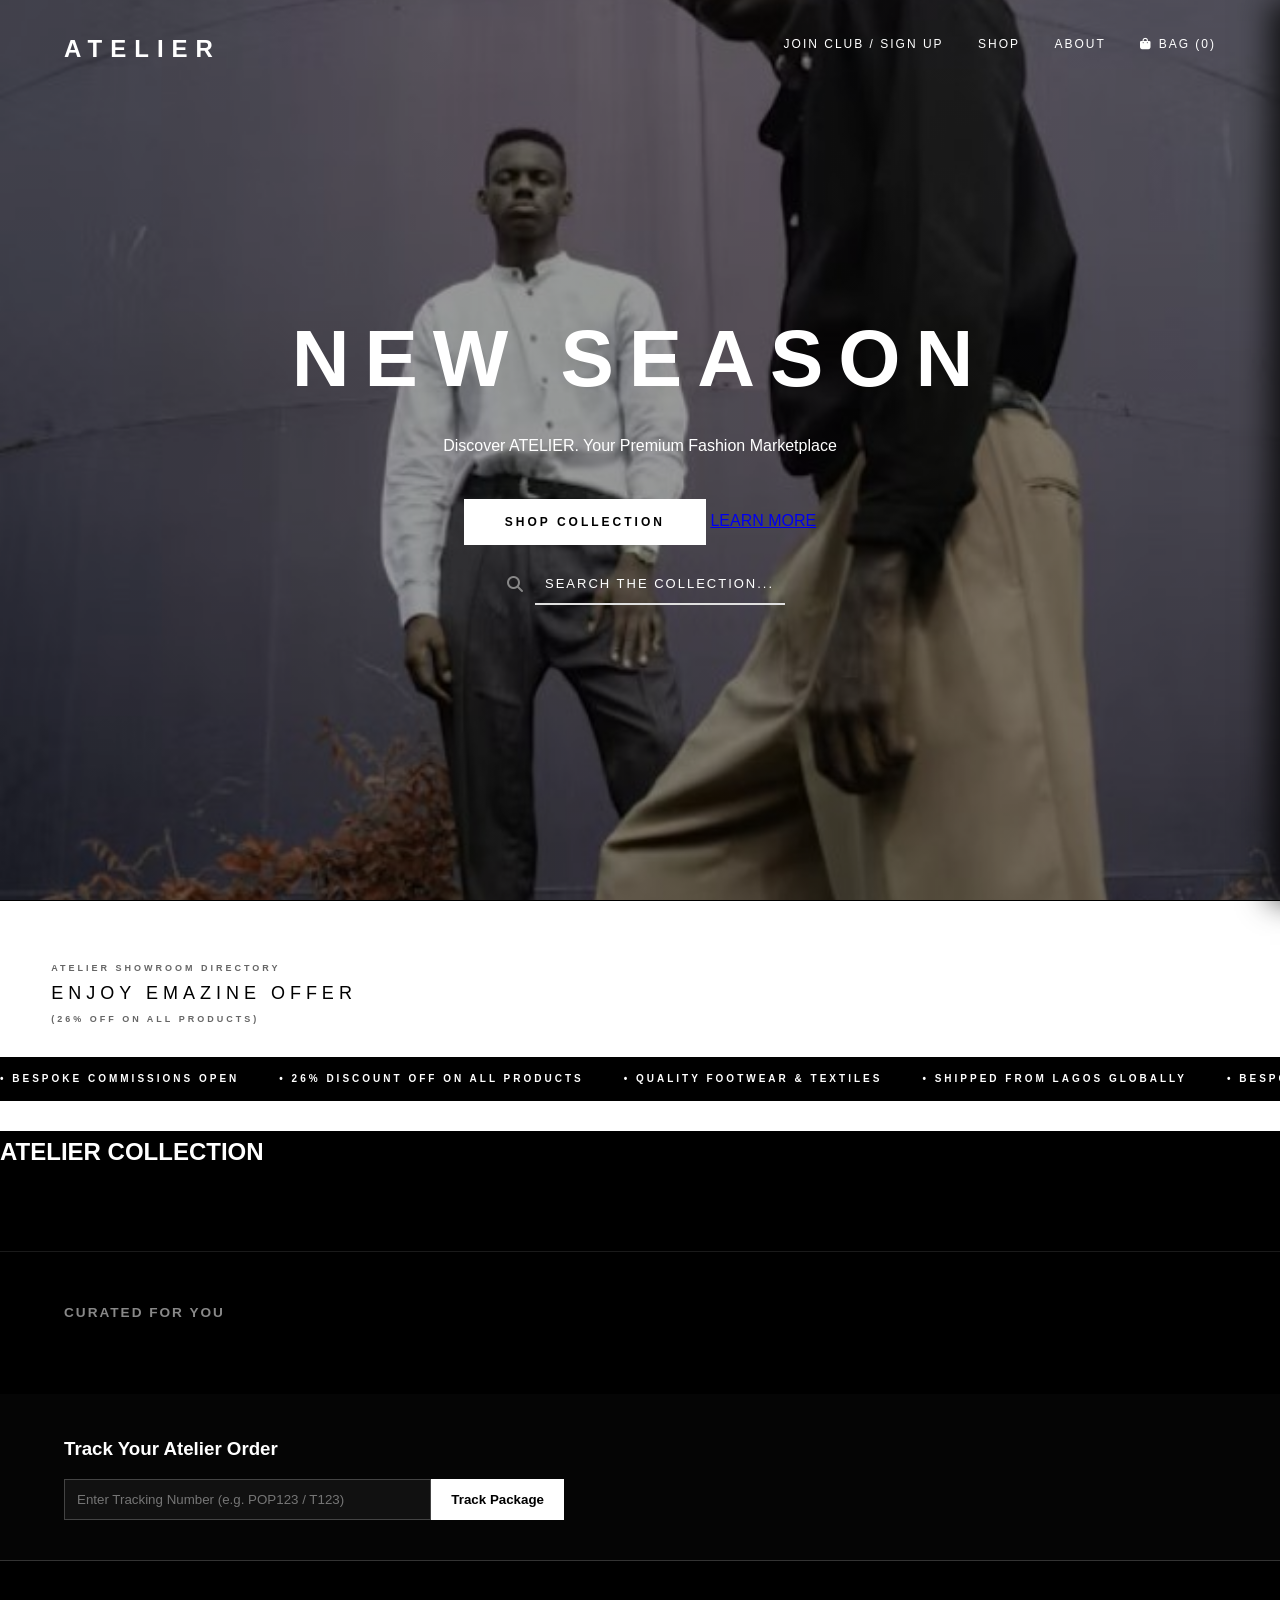
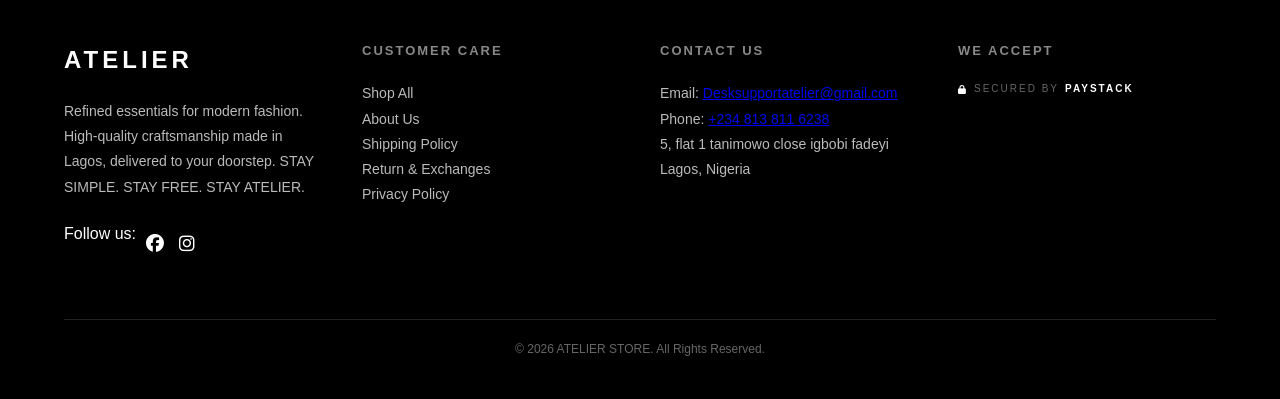
==== commit d9f88a66: "Add files via upload" ====
--- a/index.html
+++ b/index.html
@@ -1,447 +1,457 @@
 <!DOCTYPE html>
 <html lang="en">
 <head>
-    <link rel="canonical" href="https://atelierstore.studio" />
     <meta charset="UTF-8">
     <meta name="viewport" content="width=device-width, initial-scale=1.0">
     
     <title>ATELIER | Fashion and Style Marketplace</title>
-    
-    <meta name="description" content="Discover ATELIER.Your Premium Fashion Marketplace A minimal, all in one place. From footwear and apparel to everyday accessories, Atelier delivers a seamless shopping experience designed around quality, style and convenience. comes sustainable modern logistics.">
-    
-    <meta name="keywords" content="Atelier, Atelier Store, casual fashion, sustainable fashion, designer clothing, minimal style, premium streetwear, timeless elegance, eco-friendly fashion, high-end fashion, modern style, fashion brand, online boutique, bespoke clothing & shoes, contemporary fashion, fashion collection, designer wear, fashion accessories, sustainable luxury, ethical fashion, fashion trends, premium fabrics, fashion design, exclusive collections, limited edition fashion">
-    
-    <meta property="og:title" content="ATELIER |   Fashion and Style Marketplace">
-    <meta property="og:description" content="Timeless elegance meets eco-friendly craftsmanship. Shop the latest collection.">
-    <meta property="og:image" content="https://ittsskhqkcbeuwuasjxf.supabase.co/storage/v1/object/public/product-images/1.png">
-    <meta property="og:url" content="https://atelierstore.studio">
+
+    <!-- Favicons -->
+    <link rel="icon" type="image/png" href="https://ittsskhqkcbeuwuasjxf.supabase.co/storage/v1/object/public/product-images/1.png">
+    <link rel="apple-touch-icon" href="https://ittsskhqkcbeuwuasjxf.supabase.co/storage/v1/object/public/product-images/1.png">
+    <link rel="canonical" href="https://www.atelierstore.studio" />
+
+    <!-- Meta Information -->
+    <meta name="description" content="Discover ATELIER. Your Premium Fashion Marketplace. Handcrafted footwear, apparel, and everyday accessories designed around quality and style.">
+    <meta name="keywords" content="Atelier, Atelier Store, casual fashion, sustainable fashion, designer clothing, minimal style, premium streetwear, luxury">
+
+    <!-- Open Graph & Social Media Tags -->
+    <meta property="og:type" content="website" />
+    <meta property="og:title" content="ATELIER | Fashion & Style Marketplace" />
+    <meta property="og:description" content="Discover ATELIER. Your Premium Fashion Marketplace. Handcrafted footwear, apparel, and everyday accessories designed around quality and style." />
+    <meta property="og:image" content="https://ittsskhqkcbeuwuasjxf.supabase.co/storage/v1/object/public/product-images/1.png" />
+    <meta property="og:image:width" content="1200" />
+    <meta property="og:image:height" content="630" />
+    <meta property="og:url" content="https://www.atelierstore.studio" />
+
+    <!-- Twitter Card Tags -->
     <meta name="twitter:card" content="summary_large_image">
-    <meta name="twitter:title" content="ATELIER |  Fashion and Style Marketplace">
-    <meta name="twitter:description" content="Timeless elegance meets eco-friendly craftsmanship. Shop the latest collection.">
+    <meta name="twitter:title" content="ATELIER | Fashion & Style Marketplace">
+    <meta name="twitter:description" content="Discover ATELIER. Your Premium Fashion Marketplace. Handcrafted footwear, apparel, and everyday accessories designed around quality and style.">
     <meta name="twitter:image" content="https://ittsskhqkcbeuwuasjxf.supabase.co/storage/v1/object/public/product-images/1.png">
+
+    <!-- Stylesheets & Fonts -->
+    <link rel="stylesheet" href="style.css">
+    <link rel="stylesheet" href="https://cdnjs.cloudflare.com/ajax/libs/font-awesome/6.4.2/css/all.min.css" crossorigin="anonymous" referrerpolicy="no-referrer" />
+
     <!-- Meta Pixel Code -->
-<script>
-!function(f,b,e,v,n,t,s)
-{if(f.fbq)return;n=f.fbq=function(){n.callMethod?
-n.callMethod.apply(n,arguments):n.queue.push(arguments)};
-if(!f._fbq)f._fbq=n;n.push=n;n.loaded=!0;n.version='2.0';
-n.queue=[];t=b.createElement(e);t.async=!0;
-t.src=v;s=b.getElementsByTagName(e)[0];
-s.parentNode.insertBefore(t,s)}(window, document,'script',
-'https://connect.facebook.net/en_US/fbevents.js');
-fbq('init', '2173857776404697');
-fbq('track', 'PageView');
-</script>
-<noscript><img height="1" width="1" style="display:none"
-src="https://www.facebook.com/tr?id=2173857776404697&ev=PageView&noscript=1"
-/></noscript>
-<!-- End Meta Pixel Code -->
-    <link rel="stylesheet" href="style.css">
-    <script src="https://kit.fontawesome.com/yourkitid.js" crossorigin="anonymous"></script>
-
+    <script>
+    !function(f,b,e,v,n,t,s)
+    {if(f.fbq)return;n=f.fbq=function(){n.callMethod?
+    n.callMethod.apply(n,arguments):n.queue.push(arguments)};
+    if(!f._fbq)f._fbq=n;n.push=n;n.loaded=!0;n.version='2.0';
+    n.queue=[];t=b.createElement(e);t.async=!0;
+    t.src=v;s=b.getElementsByTagName(e)[0];
+    s.parentNode.insertBefore(t,s)}(window, document,'script',
+    'https://connect.facebook.net/en_US/fbevents.js');
+    fbq('init', '2173857776404697');
+    fbq('track', 'PageView');
+    </script>
+    <noscript><img height="1" width="1" style="display:none" src="https://www.facebook.com/tr?id=2173857776404697&ev=PageView&noscript=1"/></noscript>
+
+    <!-- External SDKs -->
+    <script src="https://js.paystack.co/v1/inline.js"></script>
+    <script type="text/javascript" src="https://cdn.jsdelivr.net/npm/@emailjs/browser@4/dist/email.min.js" async></script>
+    <script type="text/javascript">
+       (function(){
+          emailjs.init("0pSpit0Eoff3xV_O9");
+       })();
+    </script>
+    <script src="https://cdn.jsdelivr.net/npm/@supabase/supabase-js@2"></script>
+
+    <!-- Global Supabase Initializer -->
+    <script>
+        (function() {
+            const SUPABASE_URL = "https://ittsskhqkcbeuwuasjxf.supabase.co";
+            const SUPABASE_ANON_KEY = "eyJhbGciOiJIUzI1NiIsInR5cCI6IkpXVCJ9.eyJpc3MiOiJzdXBhYmFzZSIsInJlZiI6Iml0dHNza2hxa2NiZXV3dWFzanhmIiwicm9sZSI6ImFub24iLCJpYXQiOjE3NzMyMzkyMzYsImV4cCI6MjA4ODgxNTIzNn0.PD82j5owKbIMZS2YchFqrqQPyppbFNYkE12PhD-Wibw"; 
+            
+            if (typeof supabase !== 'undefined') {
+                window.supabaseClientInstance = supabase.createClient(SUPABASE_URL, SUPABASE_ANON_KEY);
+                console.log("Atelier System Core: Global Supabase instance mounted successfully.");
+            } else {
+                console.error("Atelier Critical Error: Supabase CDN was not available on lifecycle load.");
+            }
+        })();
+    </script>
+
+    <!-- Core App Logic Engine -->
+    <script type="module" src="script.js"></script>
 </head>
-    <!-- Other content above... -->
-     <link rel="stylesheet" href="https://cdnjs.cloudflare.com/ajax/libs/font-awesome/6.4.2/css/all.min.css" crossorigin="anonymous" referrerpolicy="no-referrer" />
-<script src="https://js.paystack.co/v1/inline.js"></script>
-<script type="text/javascript" src="https://cdn.jsdelivr.net/npm/@emailjs/browser@4/dist/email.min.js" async></script>
-<script type="text/javascript">
-   (function(){
-      emailjs.init("0pSpit0Eoff3xV_O9");
-   })();
-</script>
-<script src="https://cdn.jsdelivr.net/npm/@supabase/supabase-js@2"></script>
-
-<script>
-    (function() {
-        // FIXED THE SUBDOMAIN SPELLING KEY MATCH
-        const SUPABASE_URL = "https://ittsskhqkcbeuwuasjxf.supabase.co";
-        const SUPABASE_ANON_KEY = "eyJhbGciOiJIUzI1NiIsInR5cCI6IkpXVCJ9.eyJpc3MiOiJzdXBhYmFzZSIsInJlZiI6Iml0dHNza2hxa2NiZXV3dWFzanhmIiwicm9sZSI6ImFub24iLCJpYXQiOjE3NzMyMzkyMzYsImV4cCI6MjA4ODgxNTIzNn0.PD82j5owKbIMZS2YchFqrqQPyppbFNYkE12PhD-Wibw"; 
+<body>
+
+    <!-- 1. Header & Navigation -->
+    <header class="page-header">
+        <div class="header-inner">
+         <div class="logo" onclick="switchView('shop-view')" style="cursor: pointer;">ATELIER</div>
+            </div>
+              <nav class="nav-links">
+                <a href="#" class="signup-link" onclick="switchView('signup-view'); return false;">JOIN CLUB / SIGN UP</a>
+                <a href="#" onclick="switchView('shop-view'); return false;">SHOP</a>
+                <a href="#" onclick="scrollToAbout(); return false;">ABOUT</a>
+                <a href="#" class="bag-link" onclick="openCartTray(); return false;">
+                    <i class="fas fa-shopping-bag"></i>
+                    BAG (<span id="bag-count">0</span>)
+                </a>
+             </nav>
+         </div>
+        </div>
+    </header>
+
+    <!-- 2. Main Shop View -->
+    <main id="shop-view" class="page-view active">
+        <!-- Hero Section -->
+        <section class="hero">
+            <div class="hero-content">
+                <div class="hero-copy">
+                    <h1>NEW SEASON</h1>
+                    <p class="hero-description">Discover ATELIER. Your Premium Fashion Marketplace</p>
+                    <div class="hero-actions">
+                        <button class="hero-btn" onclick="document.getElementById('shop-page').scrollIntoView({behavior: 'smooth'})">
+                            SHOP COLLECTION
+                        </button>
+                        <a href="#" class="secondary-btn" onclick="scrollToAbout(); return false;">LEARN MORE</a>
+                    </div>
+                </div>
+
+                <div class="hero-search-card">
+                    <div class="search-box">
+                        <button class="btn-search" aria-label="Search products"><i class="fas fa-search"></i></button>
+                        <input type="text" id="product-search" class="input-search" placeholder="SEARCH THE COLLECTION..." onkeyup="filterProducts()">
+                    </div>
+                </div>
+            </div>
+        </section>
+
+        <!-- Editorial Gap Layer -->
+        <div class="atelier-editorial-gap-layer">
+            <div class="gap-brand-statement">
+                <span class="gap-edition-tag">ATELIER SHOWROOM DIRECTORY</span>
+                <h2 class="gap-main-headline">ENJOY EMAZINE OFFER</h2>
+                <span class="gap-edition-tag">(26% OFF ON ALL PRODUCTS)</span>
+            </div>
+
+            <div class="gap-marquee-wrapper">
+                <div class="gap-marquee-inner">
+                    <span>• BESPOKE COMMISSIONS OPEN </span>
+                    <span>• 26% DISCOUNT OFF ON ALL PRODUCTS </span>
+                    <span>• QUALITY FOOTWEAR & TEXTILES </span>
+                    <span>• SHIPPED FROM LAGOS GLOBALLY </span>
+                    <span>• BESPOKE COMMISSIONS OPEN </span>
+                    <span>• 26% DISCOUNT OFF ON ALL PRODUCTS </span>
+                    <span>• QUALITY FOOTWEAR & TEXTILES </span>
+                    <span>• SHIPPED FROM LAGOS GLOBALLY </span>
+                </div>
+            </div>
+        </div>
+
+        <!-- Collection Section -->
+        <section id="shop-page">
+            <h2>ATELIER COLLECTION</h2>
+            <div class="product-grid"></div>
+            <div id="pagination-controls"></div>
+        </section>
+
+        <!-- Curated Section -->
+        <section id="related-products-section" class="atelier-minimal-related">
+            <h3 class="related-title">CURATED FOR YOU</h3>
+            <div id="related-products-list" class="related-grid"></div>
+        </section>
+
+        <!-- Order Tracking Section -->
+        <section class="tracking-section">
+            <h3>Track Your Atelier Order</h3>
+            <div class="tracking-input-wrapper">
+                <input type="text" id="tracking-number" placeholder="Enter Tracking Number (e.g. POP123 / T123)">
+                <button id="track-btn">Track Package</button>
+            </div>
+
+            <div id="tracking-result" style="display: none; margin-top: 30px;">
+                <h3 id="status-badge">Status: <span id="current-status"></span></h3>
+                <p><strong>Order ID:</strong> <span id="display-order-id"></span></p>
+                <p><strong>Last Updated:</strong> <span id="last-updated"></span></p>
+                
+                <div class="progress-bar-container" style="background: #e5e5e5; height: 6px; width: 100%; margin-top: 15px; overflow: hidden;">
+                    <div id="progress-fill" style="background: #000; height: 100%; width: 0%; transition: width 0.6s cubic-bezier(0.25, 1, 0.5, 1);"></div>
+                </div>
+            </div>
+        </section>
+    </main>
+
+    <!-- 3. Dedicated Sign-Up View -->
+    <section id="signup-view" class="page-view" style="display: none;">
+        <div class="signup-wrapper">
+            <div class="signup-card">
+                <h2>JOIN ATELIER CLUB</h2>
+                <p class="subtitle">Sign up for exclusive access, campaign drops, and <strong>10% OFF</strong> your purchase today!</p>
+
+                <form id="dedicated-signup-form">
+                    <div class="input-group">
+                        <label for="cust-fullname">Full Name</label>
+                        <input type="text" id="cust-fullname" placeholder="e.g. Alex Morgan" required />
+                    </div>
+
+                    <div class="input-group">
+                        <label for="cust-email">Email Address</label>
+                        <input type="email" id="cust-email" placeholder="name@example.com" required />
+                    </div>
+
+                    <div class="input-group">
+                        <label for="cust-phone">WhatsApp / Phone Number</label>
+                        <input type="tel" id="cust-phone" placeholder="+234..." required />
+                    </div>
+
+                    <button type="submit" id="signup-submit-btn" class="signup-submit-btn">
+                        CLAIM YOUR 10% DISCOUNT
+                    </button>
+                </form>
+
+                <div id="signup-status" class="status-message" style="display: none;"></div>
+
+                <div class="signup-footer">
+                    <a href="#" onclick="switchView('shop-view'); return false;">← Return to Store</a>
+                </div>
+            </div>
+        </div>
+    </section>
+
+    <!-- 4. Shopping Bag Side Tray -->
+    <div id="cart-panel" class="cart-sidebar">
+        <div class="cart-header">
+            <h2>YOUR SHOPPING BAG</h2>
+            <span class="close-bag" onclick="closeCart()">&times;</span>
+        </div>
+
+        <div id="cart-items"></div>
+
+        <div class="cart-footer">
+            <p>Total: <span id="cart-total">₦0.00</span></p>
+            <button class="checkout-btn">PROCEED TO CHECKOUT</button>
+        </div>
+    </div>
+
+    <!-- 5. Bespoke Intake Modal -->
+    <div id="bespoke-intake-modal" style="display:none; position:fixed; top:0; left:0; width:100%; height:100%; background:rgba(0,0,0,0.98); z-index:99999; justify-content:center; align-items:center; padding:20px; box-sizing:border-box; overflow-y:auto;">
+        <div style="position:relative; width:100%; max-width:650px; background:#000000; border:1px solid #1a1a1a; padding:40px 30px; box-sizing:border-box; margin:auto;">
+            
+            <button type="button" onclick="closeBespokeModal()" style="position:absolute; top:20px; right:20px; background:none; border:none; color:#ffffff; font-size:20px; cursor:pointer; font-family:monospace; line-height:1;">&times;</button>
+
+            <div style="text-align:center; margin-bottom:35px; display:flex; flex-direction:column; gap:8px;">
+                <span style="font-size:9px; letter-spacing:5px; color:#c9a054; font-weight:bold; text-transform:uppercase;">PRIVATE SALON</span>
+                <h2 style="font-size:20px; font-weight:300; letter-spacing:5px; margin:0; text-transform:uppercase; color:#fff;">BESPOKE INTAKE</h2>
+                <div style="width:30px; height:1px; background:#fff; margin:5px auto;"></div>
+                <p style="font-size:11px; color:#888; max-width:420px; margin:0 auto; line-height:1.6; letter-spacing:0.5px;">
+                    Execute an intentional silhouette commissioning profile. The design house pre-compiles your metrics for immediate validation.
+                </p>
+            </div>
+
+            <form id="atelier-intake-form" onsubmit="handleBespokeSubmission(event)" style="display:flex; flex-direction:column; gap:20px;">
+                <div>
+                    <label style="font-size:9px; letter-spacing:2px; color:#666; display:block; margin-bottom:8px; text-transform:uppercase; font-weight:bold;">1. SELECT SILHOUETTE PREFERENCE</label>
+                    <div style="display:flex; flex-direction:column; gap:8px;">
+                        <label style="display:flex; align-items:center; gap:12px; background:#050505; border:1px solid #222; padding:12px; cursor:pointer; font-size:11px; letter-spacing:1px; color:#fff;">
+                            <input type="radio" name="couture_tier" value="Bridal & Evening Wear Curation" checked style="accent-color:#c9a054;">
+                            <span>COUTURE BRIDAL & EVENING WEAR CURATION</span>
+                        </label>
+                        <label style="display:flex; align-items:center; gap:12px; background:#050505; border:1px solid #222; padding:12px; cursor:pointer; font-size:11px; letter-spacing:1px; color:#fff;">
+                            <input type="radio" name="couture_tier" value="Seasonal Wardrobe & Tailoring" style="accent-color:#c9a054;">
+                            <span>THE SEASONAL SILHOUETTE WARDROBE (SUITS / ELITE CASUAL)</span>
+                        </label>
+                    </div>
+                </div>
+
+                <div style="display:grid; grid-template-columns:1fr 1fr; gap:15px;">
+                    <div>
+                        <label style="font-size:9px; letter-spacing:2px; color:#666; display:block; margin-bottom:5px; text-transform:uppercase;">FULL NAME</label>
+                        <input type="text" name="client_name" required style="width:100%; background:#000; color:#fff; border:1px solid #222; padding:10px; font-size:12px; box-sizing:border-box; letter-spacing:0.5px;">
+                    </div>
+                    <div>
+                        <label style="font-size:9px; letter-spacing:2px; color:#666; display:block; margin-bottom:5px; text-transform:uppercase;">INSTAGRAM HANDLE</label>
+                        <input type="text" name="client_instagram" placeholder="@username" required style="width:100%; background:#000; color:#fff; border:1px solid #222; padding:10px; font-size:12px; box-sizing:border-box; letter-spacing:0.5px;">
+                    </div>
+                </div>
+
+                <div style="display:grid; grid-template-columns:1fr 1fr; gap:15px;">
+                    <div>
+                        <label style="font-size:9px; letter-spacing:2px; color:#666; display:block; margin-bottom:5px; text-transform:uppercase;">EMAIL ADDRESS</label>
+                        <input type="email" name="client_email" required style="width:100%; background:#000; color:#fff; border:1px solid #222; padding:10px; font-size:12px; box-sizing:border-box; letter-spacing:0.5px;">
+                    </div>
+                    <div>
+                        <label style="font-size:9px; letter-spacing:2px; color:#666; display:block; margin-bottom:5px; text-transform:uppercase;">LOCATION / CITY</label>
+                        <input type="text" name="client_location" placeholder="e.g. Lagos, Nigeria" required style="width:100%; background:#000; color:#fff; border:1px solid #222; padding:10px; font-size:12px; box-sizing:border-box; letter-spacing:0.5px;">
+                    </div>
+                </div>
+
+                <div style="display:grid; grid-template-columns:1fr 1fr 1fr; gap:10px;">
+                    <div>
+                        <label style="font-size:9px; letter-spacing:1px; color:#666; display:block; margin-bottom:5px; text-transform:uppercase; text-align:center;">HEIGHT</label>
+                        <input type="text" name="client_height" required style="width:100%; background:#000; color:#fff; border:1px solid #222; padding:10px; font-size:11px; box-sizing:border-box; text-align:center;">
+                    </div>
+                    <div>
+                        <label style="font-size:9px; letter-spacing:1px; color:#666; display:block; margin-bottom:5px; text-transform:uppercase; text-align:center;">APPAREL SIZE</label>
+                        <input type="text" name="client_size" placeholder="M / UK 12" required style="width:100%; background:#000; color:#fff; border:1px solid #222; padding:10px; font-size:11px; box-sizing:border-box; text-align:center;">
+                    </div>
+                    <div>
+                        <label style="font-size:9px; letter-spacing:1px; color:#666; display:block; margin-bottom:5px; text-transform:uppercase; text-align:center;">SHOE SIZE</label>
+                        <input type="text" name="client_footwear" placeholder="42 / 43" required style="width:100%; background:#000; color:#fff; border:1px solid #222; padding:10px; font-size:11px; box-sizing:border-box; text-align:center;">
+                    </div>
+                </div>
+
+                <div>
+                    <label style="font-size:9px; letter-spacing:2px; color:#666; display:block; margin-bottom:5px; text-transform:uppercase;">THE DESIGN BLUEPRINT BRIEF</label>
+                    <textarea name="client_brief" rows="3" placeholder="Detail your custom silhouette expectations..." required style="width:100%; background:#000; color:#fff; border:1px solid #222; padding:10px; font-size:11px; box-sizing:border-box; line-height:1.5; resize:none; font-family:sans-serif;"></textarea>
+                </div>
+
+                <button type="submit" style="width:100%; background:#ffffff; color:#000000; border:none; padding:14px; font-size:10px; font-weight:bold; letter-spacing:2px; text-transform:uppercase; cursor:pointer; margin-top:5px;">
+                    SUBMIT LEDGER & INITIATE CONCIERGE CHAT
+                </button>
+            </form>
+        </div>
+    </div>
+
+    <!-- 6. Quick View Modal -->
+    <div id="quick-view-modal" class="modal" style="display: none;">
+        <div class="modal-content">
+            <span class="close-modal" onclick="closeQuickView()">&times;</span>
+            <div class="modal-grid">
+                <div class="modal-left">
+                    <img id="qv-image" src="" alt="Product Image">
+                </div>
+                <div class="modal-right">
+                    <h2 id="qv-title">Product Title</h2>
+                    <p id="qv-price" class="price">₦0.00</p>
+                    <p id="qv-description">Description goes here...</p>
+                    <div id="qv-actions"></div>
+                </div>
+            </div>
+        </div>
+    </div>
+
+    <!-- 7. Checkout Section -->
+    <section id="checkout-section" class="checkout-container" style="display: none; max-width: 650px; margin: 40px auto; padding: 20px; color: #fff; background: #000;">
+        <button type="button" class="back-to-shop-btn" onclick="window.backToShop()" style="background: none; border: none; color: #888; font-size: 11px; font-weight: bold; letter-spacing: 2px; cursor: pointer; padding: 0; margin-bottom: 25px; text-transform: uppercase;">
+            &larr; Return to Shop
+        </button>
         
-        if (typeof supabase !== 'undefined') {
-            window.supabaseClientInstance = supabase.createClient(SUPABASE_URL, SUPABASE_ANON_KEY);
-            console.log("Atelier System Core: Global Supabase instance mounted successfully.");
-        } else {
-            console.error("Atelier Critical Error: Supabase CDN was not available on lifecycle load.");
-        }
-    })();
-</script>
-
-<script type="module" src="script.js"></script>
-<body>
-    <!-- 1. Header & Navigation -->
-    <header>
-    <!-- RESTORE THE SIGNATURE -->
-    <div class="logo">ATELIER</div>
-
-    <nav class="nav-links">
-        <a href="#shop-page" onclick="event.preventDefault(); document.getElementById('shop-page').scrollIntoView({behavior: 'smooth'})">SHOP</a>
-        <a href="#" onclick="scrollToAbout(); return false;">ABOUT</a>
-        <!-- FIX THE LINK: Make sure onclick matches your JS function -->
-        <a href="#" class="bag-link" onclick="window.openCart(); return false;">
-    BAG (<span id="bag-count">0</span>)
-</a>
-    </nav>
-</header>
-
-    <!-- 2. Hero Section -->
-    <section class="hero">
-        <div class="hero-content">
-            <div class="search-box">
-    <button class="btn-search"><i class="fas fa-search"></i></button>
-    <input type="text" 
-           id="product-search" 
-           class="input-search" 
-           placeholder="SEARCH THE COLLECTION..." 
-           onkeyup="filterProducts()">
-</div>
-    <h1>NEW SEASON</h1>
-    <p>Refined essentials for modern fashion.</p>
-    <!-- We'll style this button specifically -->
-    <button class="hero-btn" onclick="document.getElementById('shop-page').scrollIntoView({behavior: 'smooth'})">
-        SHOP COLLECTION
-    </button>
-</div>
-
-   </section>
-<div class="atelier-editorial-gap-layer">
-    
-    <div class="gap-brand-statement">
-        <span class="gap-edition-tag">ATELIER SHOWROOM DIRECTORY</span>
-        <h2 class="gap-main-headline">ENJOY EMAZINE OFFER</h2>
-        <span class="gap-edition-tag">(26%OFF ON ALL PRODUCTS)</span>
-    </div>
-
-    <div class="gap-marquee-wrapper">
-        <div class="gap-marquee-inner">
-            <span>• BESPOKE COMMISSIONS OPEN </span>
-            <span>• 26% DISCOUNT OFF ON ALL PRODUCTS </span>
-            <span>• QUALITY FOOTWEAR & TEXTILES </span>
-            <span>• SHIPPED FROM LAGOS GLOBALLY </span>
-            <span>• BESPOKE COMMISSIONS OPEN </span>
-            <span>• 26% DISCOUNT OFF ON ALL PRODUCTS </span>
-            <span>• QUALITY FOOTWEAR & TEXTILES </span>
-            <span>• SHIPPED FROM LAGOS GLOBALLY </span>
-        </div>
-    </div>
-
-</div>
-    <!-- Move the H2 inside the DIV like this -->
-<div id="shop-page">
-    <h2>ATELIER COLLECTION</h2>
-    
-    <div class="product-grid"></div>
-    
-    <div id="pagination-controls"></div>
-</div>
-</div>
-<div id="cart-panel" class="cart-sidebar">
-    <div class="cart-header">
-        <h2>YOUR SHOPPING BAG</h2>
-        <span class="close-bag" onclick="closeCart()">&times;</span>
-    </div>
-
-    <!-- This section will now scroll independently -->
-    <div id="cart-items"></div>
-
-    <div class="cart-footer">
-        <p>Total: <span id="cart-total">₦00.00</span></p>
-        <button class="checkout-btn">PROCEED TO CHECKOUT</button>
-    </div>
-</div>
-<div id="quick-view-modal" class="modal">
-    <!-- =========================================================================
-     --- ATELIER PRIVATE COUTURE RESERVATION MODAL SLIDER ---
-     ========================================================================= -->
-<div id="bespoke-intake-modal" style="display:none; position:fixed; top:0; left:0; width:100%; height:100%; background:rgba(0,0,0,0.98); z-index:99999; justify-content:center; align-items:center; padding:20px; box-sizing:border-box; overflow-y:auto;">
-    <div style="position:relative; width:100%; max-width:650px; background:#000000; border:1px solid #1a1a1a; padding:40px 30px; box-sizing:border-box; margin:auto;">
-        
-        <!-- CLOSE COMPONENT -->
-        <button type="button" onclick="closeBespokeModal()" style="position:absolute; top:20px; right:20px; background:none; border:none; color:#ffffff; font-size:20px; cursor:pointer; font-family:monospace; line-height:1;">&times;</button>
-
-        <div style="text-align:center; margin-bottom:35px; display:flex; flex-direction:column; gap:8px;">
-            <span style="font-size:9px; letter-spacing:5px; color:#c9a054; font-weight:bold; text-transform:uppercase;">PRIVATE SALON</span>
-            <h2 style="font-size:20px; font-weight:300; letter-spacing:5px; margin:0; text-transform:uppercase; color:#fff;">BESPOKE INTAKE</h2>
-            <div style="width:30px; height:1px; background:#fff; margin:5px auto;"></div>
-            <p style="font-size:11px; color:#888; max-width:420px; margin:0 auto; line-height:1.6; letter-spacing:0.5px;">
-                Execute an intentional silhouette commissioning profile. The design house pre-compiles your metrics for immediate validation.
-            </p>
-        </div>
-
-        <form id="atelier-intake-form" onsubmit="handleBespokeSubmission(event)" style="display:flex; flex-direction:column; gap:20px;">
+        <h2 style="font-size: 18px; font-weight: 300; letter-spacing: 3px; text-transform: uppercase; margin: 0 0 20px 0; border-bottom: 1px solid #222; padding-bottom: 10px;">
+            Shipping Information
+        </h2>
+
+        <form id="shipping-form" class="checkout-stack" style="display: flex; flex-direction: column; gap: 15px;">
+            <input type="text" name="full_name" placeholder="Full Name" required style="width: 100%; background: #111; color: #fff; border: 1px solid #222; padding: 12px; font-size: 12px; box-sizing: border-box;">
+            <input type="email" name="email_address" placeholder="Email Address" required style="width: 100%; background: #111; color: #fff; border: 1px solid #222; padding: 12px; font-size: 12px; box-sizing: border-box;">
+            <input type="tel" name="phone" placeholder="Phone (e.g. +234...)" required style="width: 100%; background: #111; color: #fff; border: 1px solid #222; padding: 12px; font-size: 12px; box-sizing: border-box;">
             
-            <!-- COUTURE SELECTION MAP -->
-            <div>
-                <label style="font-size:9px; letter-spacing:2px; color:#666; display:block; margin-bottom:8px; text-transform:uppercase; font-weight:bold;">1. SELECT SILHOUETTE PREFERENCE</label>
-                <div style="display:flex; flex-direction:column; gap:8px;">
-                    <label style="display:flex; align-items:center; gap:12px; background:#050505; border:1px solid #222; padding:12px; cursor:pointer; font-size:11px; letter-spacing:1px; color:#fff;">
-                        <input type="radio" name="couture_tier" value="Bridal & Evening Wear Curation" checked style="accent-color:#c9a054;">
-                        <span>COUTURE BRIDAL & EVENING WEAR CURATION</span>
+            <select name="country" class="checkout-select" style="width: 100%; background: #111; color: #fff; border: 1px solid #222; padding: 12px; font-size: 12px; height: 44px; box-sizing: border-box;">
+                <option value="Nigeria" selected>Nigeria 🇳🇬</option>
+                <option value="United Kingdom">United Kingdom 🇬🇧</option>
+                <option value="United States">United States 🇺🇸</option>
+            </select>
+
+            <input type="text" name="street_address" placeholder="Street Address" required style="width: 100%; background: #111; color: #fff; border: 1px solid #222; padding: 12px; font-size: 12px; box-sizing: border-box;">
+
+            <div class="triple-grid" style="display: grid; grid-template-columns: 1fr 1fr 1fr; gap: 10px;">
+                <input type="text" name="city" placeholder="City" required style="width: 100%; background: #111; color: #fff; border: 1px solid #222; padding: 12px; font-size: 12px; box-sizing: border-box;">
+                <select id="state" name="state" class="checkout-input" required style="width: 100%; background: #111; color: #fff; border: 1px solid #222; padding: 12px; font-size: 12px; height: 44px; box-sizing: border-box;">
+                    <option value="" disabled selected>Select State</option>
+                    <option value="Lagos">Lagos</option>
+                    <option value="Abuja">Abuja</option>
+                    <option value="Ogun">Ogun</option>
+                    <option value="Port Harcourt">Port Harcourt</option>
+                    <option value="Ibadan">Ibadan</option>
+                </select>
+                <input type="text" name="zip" placeholder="Zip" style="width: 100%; background: #111; color: #fff; border: 1px solid #222; padding: 12px; font-size: 12px; box-sizing: border-box;">
+            </div>
+
+            <div class="order-summary-display" style="margin-top: 15px; border-top: 1px solid #222; border-bottom: 1px solid #222; padding: 15px 0; display: flex; flex-direction: column; gap: 8px;">
+                <div style="display: flex; justify-content: space-between; font-size: 12px; color: #888;">
+                    <span>Subtotal:</span>
+                    <span>₦<span id="display-subtotal">0</span></span>
+                </div>
+                <div style="display: flex; justify-content: space-between; font-size: 12px; color: #888;">
+                    <span>Shipping (incl. VAT):</span>
+                    <span>₦<span id="display-shipping">0</span></span>
+                </div>
+                <div style="display: flex; justify-content: space-between; font-weight: bold; font-size: 15px; color: #fff; font-family: monospace;">
+                    <span>TOTAL SETTLEMENT:</span>
+                    <span>₦<span id="display-total">0</span></span>
+                </div>
+            </div>
+
+            <div class="payment-method-selection" style="margin-top: 5px;">
+                <label style="display: block; font-size: 9px; font-weight: bold; letter-spacing: 2px; color: #888; text-transform: uppercase; margin-bottom: 12px;">
+                    SELECT PAYMENT METHOD
+                </label>
+                
+                <div style="display: flex; flex-direction: column; gap: 10px;">
+                    <label style="background: #111; border: 1px solid #222; padding: 10px; display: flex; align-items: center; gap: 10px; cursor: pointer; color: #fff;">
+                        <input type="radio" name="payment_method" value="online" checked style="accent-color: #fff;">
+                        <div style="display: flex; flex-direction: column;">
+                            <span style="font-size: 11px; font-weight: bold;">Secure Online Payment (PREPAID)</span>
+                            <span style="font-size: 9px; color: #666;">NATIONWIDE</span>
+                        </div>
                     </label>
-                    <label style="display:flex; align-items:center; gap:12px; background:#050505; border:1px solid #222; padding:12px; cursor:pointer; font-size:11px; letter-spacing:1px; color:#fff;">
-                        <input type="radio" name="couture_tier" value="Seasonal Wardrobe & Tailoring" style="accent-color:#c9a054;">
-                        <span>THE SEASONAL SILHOUETTE WARDROBE (SUITS / ELITE CASUAL)</span>
+                    
+                    <label style="background: #111; border: 1px solid #222; padding: 10px; display: flex; align-items: center; gap: 10px; cursor: pointer; color: #fff;">
+                        <input type="radio" name="payment_method" value="pay_on_delivery" style="accent-color: #fff;">
+                        <div style="display: flex; flex-direction: column;">
+                            <span style="font-size: 11px; font-weight: bold;">Pay On Delivery (POSTPAID)</span>
+                            <span style="font-size: 9px; color: #666;">LAGOS ONLY</span>
+                        </div>
                     </label>
                 </div>
             </div>
 
-            <!-- IDENTITY FIELDS -->
-            <div style="display:grid; grid-template-columns:1fr 1fr; gap:15px;">
-                <div>
-                    <label style="font-size:9px; letter-spacing:2px; color:#666; display:block; margin-bottom:5px; text-transform:uppercase;">FULL NAME</label>
-                    <input type="text" name="client_name" required style="width:100%; background:#000; color:#fff; border:1px solid #222; padding:10px; font-size:12px; box-sizing:border-box; letter-spacing:0.5px;">
-                </div>
-                <div>
-                    <label style="font-size:9px; letter-spacing:2px; color:#666; display:block; margin-bottom:5px; text-transform:uppercase;">INSTAGRAM HANDLE</label>
-                    <input type="text" name="client_instagram" placeholder="@username" required style="width:100%; background:#000; color:#fff; border:1px solid #222; padding:10px; font-size:12px; box-sizing:border-box; letter-spacing:0.5px;">
-                </div>
-            </div>
-
-            <!-- CONTACT MATRIX -->
-            <div style="display:grid; grid-template-columns:1fr 1fr; gap:15px;">
-                <div>
-                    <label style="font-size:9px; letter-spacing:2px; color:#666; display:block; margin-bottom:5px; text-transform:uppercase;">EMAIL ADDRESS</label>
-                    <input type="email" name="client_email" required style="width:100%; background:#000; color:#fff; border:1px solid #222; padding:10px; font-size:12px; box-sizing:border-box; letter-spacing:0.5px;">
-                </div>
-                <div>
-                    <label style="font-size:9px; letter-spacing:2px; color:#666; display:block; margin-bottom:5px; text-transform:uppercase;">LOCATION / CITY</label>
-                    <input type="text" name="client_location" placeholder="e.g. Lagos, Nigeria" required style="width:100%; background:#000; color:#fff; border:1px solid #222; padding:10px; font-size:12px; box-sizing:border-box; letter-spacing:0.5px;">
-                </div>
-            </div>
-
-            <!-- MEASUREMENT SPECIFICATIONS -->
-            <div style="display:grid; grid-template-columns:1fr 1fr 1fr; gap:10px;">
-                <div>
-                    <label style="font-size:9px; letter-spacing:1px; color:#666; display:block; margin-bottom:5px; text-transform:uppercase; text-align:center;">HEIGHT</label>
-                    <input type="text" name="client_height" required style="width:100%; background:#000; color:#fff; border:1px solid #222; padding:10px; font-size:11px; box-sizing:border-box; text-align:center;">
-                </div>
-                <div>
-                    <label style="font-size:9px; letter-spacing:1px; color:#666; display:block; margin-bottom:5px; text-transform:uppercase; text-align:center;">APPAREL SIZE</label>
-                    <input type="text" name="client_size" placeholder="M / UK 12" required style="width:100%; background:#000; color:#fff; border:1px solid #222; padding:10px; font-size:11px; box-sizing:border-box; text-align:center;">
-                </div>
-                <div>
-                    <label style="font-size:9px; letter-spacing:1px; color:#666; display:block; margin-bottom:5px; text-transform:uppercase; text-align:center;">SHOE SIZE</label>
-                    <input type="text" name="client_footwear" placeholder="42 / 43" required style="width:100%; background:#000; color:#fff; border:1px solid #222; padding:10px; font-size:11px; box-sizing:border-box; text-align:center;">
-                </div>
-            </div>
-
-            <!-- CORE STYLE BRIEF -->
-            <div>
-                <label style="font-size:9px; letter-spacing:2px; color:#666; display:block; margin-bottom:5px; text-transform:uppercase;">THE DESIGN BLUEPRINT BRIEF</label>
-                <textarea name="client_brief" rows="3" placeholder="Detail your custom silhouette expectations..." required style="width:100%; background:#000; color:#fff; border:1px solid #222; padding:10px; font-size:11px; box-sizing:border-box; line-height:1.5; resize:none; font-family:sans-serif;"></textarea>
-            </div>
-
-            <!-- PROCESSING CTA -->
-            <button type="submit" style="width:100%; background:#ffffff; color:#000000; border:none; padding:14px; font-size:10px; font-weight:bold; letter-spacing:2px; text-transform:uppercase; cursor:pointer; margin-top:5px;">
-                SUBMIT LEDGER & INITIATE CONCIERGE CHAT
+            <button type="button" id="pay-btn" class="checkout-btn" style="width: 100%; background: #fff; color: #000; border: none; padding: 16px; font-size: 11px; font-weight: bold; letter-spacing: 2px; text-transform: uppercase; cursor: pointer; margin-top: 10px;">
+                PLACE YOUR ORDER
             </button>
         </form>
-    </div>
-</div>
-    <div class="modal-content">
-        <span class="close-modal" onclick="closeQuickView()">&times;</span>
-        
-        <div class="modal-grid">
-            <div class="modal-left">
-                <img id="qv-image" src="" alt="Product Image">
-            </div>
-            <div class="modal-right">
-                <h2 id="qv-title">Product Title</h2>
-                
-                <p id="qv-price" class="price">₦0.00</p>
-                
-                <p id="qv-description">Description goes here...</p>
-                
-                <div id="qv-actions"></div>
-            </div>
-        </div>
-    </div>
-</div>
-<div class="checkout-container">
-<section id="checkout-section" class="checkout-container" style="display: none; max-width: 650px; margin: 0 auto; padding: 20px; color: #fff; background: #000;">
-    
-    <button type="button" class="back-to-shop-btn" onclick="window.backToShop()" style="background: none; border: none; color: #888; font-size: 11px; font-weight: bold; letter-spacing: 2px; cursor: pointer; padding: 0; margin-bottom: 25px; text-transform: uppercase; transition: color 0.2s;">
-        &larr; Return to Shop
-    </button>
-    
-    <h2 style="font-size: 18px; font-weight: 300; letter-spacing: 3px; text-transform: uppercase; margin: 0 0 20px 0; border-bottom: 1px solid #222; padding-bottom: 10px;">
-        Shipping Information
-    </h2>
-
-    <form id="shipping-form" class="checkout-stack" style="display: flex; flex-direction: column; gap: 15px;">
-        <input type="text" name="full_name" placeholder="Full Name" required style="width: 100%; background: #111; color: #fff; border: 1px solid #222; padding: 12px; font-size: 12px; border-radius: 0; box-sizing: border-box;">
-        <input type="email" name="email_address" placeholder="Email Address" required style="width: 100%; background: #111; color: #fff; border: 1px solid #222; padding: 12px; font-size: 12px; border-radius: 0; box-sizing: border-box;">
-        <input type="tel" name="phone" placeholder="Phone (e.g. +234...)" required style="width: 100%; background: #111; color: #fff; border: 1px solid #222; padding: 12px; font-size: 12px; border-radius: 0; box-sizing: border-box;">
-        
-        <select name="country" class="checkout-select" style="width: 100%; background: #111; color: #fff; border: 1px solid #222; padding: 12px; font-size: 12px; border-radius: 0; height: 44px; color-scheme: dark; box-sizing: border-box;">
-            <option value="Nigeria" selected>Nigeria 🇳🇬</option>
-            <option value="United Kingdom">United Kingdom 🇬🇧</option>
-            <option value="United States">United States 🇺🇸</option>
-        </select>
-
-        <input type="text" name="street_address" placeholder="Street Address" required style="width: 100%; background: #111; color: #fff; border: 1px solid #222; padding: 12px; font-size: 12px; border-radius: 0; box-sizing: border-box;">
-
-        <div class="triple-grid" style="display: grid; grid-template-columns: 1fr 1fr 1fr; gap: 10px;">
-            <input type="text" name="city" placeholder="City" required style="width: 100%; background: #111; color: #fff; border: 1px solid #222; padding: 12px; font-size: 12px; border-radius: 0; box-sizing: border-box;">
-            <select id="state" name="state" class="checkout-input" required style="width: 100%; background: #111; color: #fff; border: 1px solid #222; padding: 12px; font-size: 12px; border-radius: 0; height: 44px; color-scheme: dark; box-sizing: border-box;">
-                <option value="" disabled selected>Select State</option>
-                <option value="Lagos">Lagos</option>
-                <option value="Abuja">Abuja</option>
-                <option value="Ogun">Ogun</option>
-                <option value="Port Harcourt">Port Harcourt</option>
-                <option value="Ibadan">Ibadan</option>
-                <option value="Kano">Kano</option>
-                <option value="Enugu">Enugu</option>
-                <option value="imo state">IMO STATE</option>
-                <option value="Kaduna">Kaduna</option>
-                <option value="Rivers">Rivers</option>
-                <option value="Delta">Delta</option>
-                <option value="Edo">Edo</option>
-                <option value="Anambra">Anambra</option>
-                <option value="Akwa Ibom">Akwa Ibom</option>
-                <option value="Cross River">Cross River</option>
-                <option value="Bauchi">Bauchi</option>
-                <option value="Benue">Benue</option>
-                <option value="Borno">Borno</option>
-                <option value="Katsina">Katsina</option>
-                <option value="Kebbi">Kebbi</option>
-                <option value="Kogi">Kogi</option>
-                <option value="Kwara">Kwara</option>
-                <option value="Nasarawa">Nasarawa</option>
-                <option value="Niger">Niger</option>
-                <option value="Sokoto">Sokoto</option>
-                <option value="Taraba">Taraba</option>
-                <option value="Yobe">Yobe</option>
-                <option value="Osun">Osun</option>
-                <option value="Zamfara">Zamfara</option>
-                <option value="Ekiti">Ekiti</option>
-                <option value="Gombe">Gombe</option>
-                <option value="Jigawa">Jigawa</option>
-                <option value="Bayelsa">Bayelsa</option>
-                <option value="Ebonyi">Ebonyi</option>
-                <option value="Kebbi">Kebbi</option>
-                <option value="Ondo">Ondo</option>
-            </select>
-            <input type="text" name="zip" placeholder="Zip" style="width: 100%; background: #111; color: #fff; border: 1px solid #222; padding: 12px; font-size: 12px; border-radius: 0; box-sizing: border-box;">
-        </div>
-
-        <div class="order-summary-display" style="margin-top: 15px; border-top: 1px solid #222; border-bottom: 1px solid #222; padding: 15px 0; display: flex; flex-direction: column; gap: 8px;">
-            <div style="display: flex; justify-content: space-between; font-size: 12px; color: #888; letter-spacing: 0.5px;">
-                <span>Subtotal:</span>
-                <span>₦<span id="display-subtotal">0</span></span>
-            </div>
-            <div style="display: flex; justify-content: space-between; font-size: 12px; color: #888; letter-spacing: 0.5px;">
-                <span>Shipping (incl. 7.5% VAT):</span>
-                <span>₦<span id="display-shipping">0</span></span>
-            </div>
-            <div style="display: flex; justify-content: space-between; font-weight: bold; font-size: 15px; margin-top: 4px; color: #fff; font-family: monospace;">
-                <span>TOTAL SETTLEMENT:</span>
-                <span>₦<span id="display-total">0</span></span>
-            </div>
-        </div>
-
-        <div class="payment-method-selection" style="margin-top: 5px; margin-bottom: 5px;">
-            <label style="display: block; font-size: 9px; font-weight: bold; letter-spacing: 2px; color: #888; text-transform: uppercase; margin-bottom: 12px;">
-                SELECT PAYMENT METHOD
-            </label>
-            
-            <div style="display: flex; flex-direction: column; gap: 10px;">
-                <label style="background: #1a710e78; border: 1px solid #222; padding: 10px; display: flex; align-items: center; gap: 7px; cursor: pointer; color: #fff; transition: border 0.2s; box-sizing: border-box;">
-                    <input type="radio" name="payment_method" value="online" checked style="accent-color: #fff; transform: scale(1.1); margin: 0;">
-                    <div style="display: flex; flex-direction: column; gap: 2px;">
-                        <span style="font-size: 11px; font-weight: bold; letter-spacing: 1px; text-transform: uppercase;">Secure Online Payment (PREPAID)</span>
-                        <span style="font-size: 9px; color: #666666c8;">NATIONWIDE</span>
-                    </div>
-                </label>
-                
-                <label style="background: #1a710e78; border: 1px solid #222; padding: 10px; display: flex; align-items: center; gap: 7px; cursor: pointer; color: #fff; transition: border 0.2s; box-sizing: border-box;">
-                    <input type="radio" name="payment_method" value="pay_on_delivery" style="accent-color: #fff; transform: scale(1.1); margin: 0;">
-                    <div style="display: flex; flex-direction: column; gap: 2px;">
-                        <span style="font-size: 11px; font-weight: bold; letter-spacing: 1px; text-transform: uppercase; color: #fff;">Pay On Delivery (POSTPIAD)</span>
-                        <span style="font-size: 9px; color: #666666c8;">LAGOS ONLY</span>
-                    </div>
-                </label>
-            </div>
-        </div>
-
-        <button type="button" id="pay-btn" class="checkout-btn" style="width: 100%; background: #fff; color: #000; border: none; padding: 16px; font-size: 11px; font-weight: bold; letter-spacing: 2px; text-transform: uppercase; cursor: pointer; margin-top: 10px; transition: background 0.2s; border-radius: 0;">
-            PLACE YOUR ORDER
-        </button>
-    </form>
-</section>
-   </div>
-</div>
-<section class="tracking-section">
-    <h3>Track Your Atelier Order</h3>
-    <div class="tracking-input-wrapper">
-        <input type="text" id="tracking-number" placeholder="Enter Tracking Number (e.g. POP123 / T123)">
-        <button id="track-btn">Track Package</button>
-    </div>
-</section>
-
-    <div id="tracking-result" style="display: none; margin-top: 30px;">
-        <h3 id="status-badge">Status: <span id="current-status"></span></h3>
-        <p><strong>Order ID:</strong> <span id="display-order-id"></span></p>
-        <p><strong>Last Updated:</strong> <span id="last-updated"></span></p>
-        
-        <div class="progress-bar-container" style="background: #e5e5e5; height: 6px; width: 100%; margin-top: 15px; overflow: hidden;">
-          <div id="progress-fill" style="background: #000; height: 100%; width: 0%; transition: width 0.6s cubic-bezier(0.25, 1, 0.5, 1);"></div>
-        </div>
-    </div>
-</div>
-<footer id="about-us-section" class="main-footer">
-    <div class="footer-container">
-        <div class="footer-col">
-            <h3>ATELIER</h3>
-            <p>Refined essentials for a modern fashion. High-quality craftsmanship made in lagos delivered to your doorstep.
-                STAY SIMPLE. STAY FREE. STAY ATELIER.</p>
-            </p>
-            <div style="display: flex; align-items: center; gap: 10px;">
-                <span>Follow us on </span>
-             <div class="social-links" style="display: flex; gap: 15px;">
-                 <a href="https://www.facebook.com/share/1cLRNCTaiA/?mibextid=wwXIfr" target="_blank" rel="noopener noreferrer">
-                    <i class="fab fa-facebook"></i>
-                  </a>
-                 <a href="https://www.instagram.com/atelierfashionandstyle?igsh=YjVqcWVvcmwwdWox&utm_source=qr" target="_blank" rel="noopener noreferrer">
-                    <i class="fab fa-instagram"></i>
-                  </a>
-                </div>
-            </div>
-        </div>
-
-        <div class="footer-col">
-            <h4>CUSTOMER CARE</h4>
-            <ul>
-                <li><a href="#" onclick="window.backToShop()">Shop All</a></li>
-                <li><a href="#" onclick="showAbout()">About Us</a></li>
-                <li><a href="#">Shipping Policy</a></li>
-                <li><a href="#">Return, cancellation & Exchanges</a>
-                </li><p>Contact: <a href="tel:+2348138116238">+234 813 811 6238</a></p>
-                <li><a href="#">Privacy Policy</a></li>
-                <li><a href="#">Terms & Conditions</a></li>
-            </ul>
-        </div>
-
-        <div class="footer-col">
-            <h4>CONTACT US</h4>
-            <p>Email: <a href="mailto:Desksupportatelier@gmail.com">Desksupportatelier@gmail.com</a></p>
-            <p>Phone: <a href="tel:+2348138116238">+234 813 811 6238</a></p>
-            <p> 5, flat 1 tanimowo close igbobi fadeyi Lagos, Nigeria</p>
-        </div>
-
-        <div class="footer-col">
-            <h4>WE ACCEPT</h4>
-            <div class="secured-paystack-branding" style="display: flex; align-items: center; justify-content: center; gap: 6px; font-size: 10px; letter-spacing: 2px; text-transform: uppercase; color: #666;">
-    <i class="fa-solid fa-lock" style="font-size: 9px; color: #fff;"></i> 
-    Secured by <span style="color: #fff; font-weight: 700;">paystack</span>
-</div>
-        </div>
-    </div>
-    <div class="footer-bottom">
-        <p>&copy; 2026 ATELIER STORE. All Rights Reserved.</p>
-    </div>
-</footer>
-</section>
-<script src="https://js.paystack.co/v1/inline.js"></script>
-<script type="module" src="script.js"></script>
+    </section>
+
+    <!-- 8. Footer -->
+    <footer id="about-us-section" class="main-footer">
+        <div class="footer-container">
+            <div class="footer-col">
+                <h3>ATELIER</h3>
+                <p>Refined essentials for modern fashion. High-quality craftsmanship made in Lagos, delivered to your doorstep. STAY SIMPLE. STAY FREE. STAY ATELIER.</p>
+                <div style="display: flex; align-items: center; gap: 10px; margin-top: 10px;">
+                    <span>Follow us:</span>
+                    <div class="social-links" style="display: flex; gap: 15px;">
+                        <a href="https://www.facebook.com/share/1cLRNCTaiA/?mibextid=wwXIfr" target="_blank" rel="noopener noreferrer"><i class="fab fa-facebook"></i></a>
+                        <a href="https://www.instagram.com/atelierfashionandstyle?igsh=YjVqcWVvcmwwdWox&utm_source=qr" target="_blank" rel="noopener noreferrer"><i class="fab fa-instagram"></i></a>
+                    </div>
+                </div>
+            </div>
+
+            <div class="footer-col">
+                <h4>CUSTOMER CARE</h4>
+                <ul>
+                    <li><a href="#" onclick="window.backToShop(); return false;">Shop All</a></li>
+                    <li><a href="#" onclick="showAbout(); return false;">About Us</a></li>
+                    <li><a href="#">Shipping Policy</a></li>
+                    <li><a href="#">Return & Exchanges</a></li>
+                    <li><a href="#">Privacy Policy</a></li>
+                </ul>
+            </div>
+
+            <div class="footer-col">
+                <h4>CONTACT US</h4>
+                <p>Email: <a href="mailto:Desksupportatelier@gmail.com">Desksupportatelier@gmail.com</a></p>
+                <p>Phone: <a href="tel:+2348138116238">+234 813 811 6238</a></p>
+                <p>5, flat 1 tanimowo close igbobi fadeyi Lagos, Nigeria</p>
+            </div>
+
+            <div class="footer-col">
+                <h4>WE ACCEPT</h4>
+                <div class="secured-paystack-branding" style="display: flex; align-items: center; gap: 6px; font-size: 10px; letter-spacing: 2px; text-transform: uppercase; color: #666;">
+                    <i class="fa-solid fa-lock" style="font-size: 9px; color: #fff;"></i> Secured by <span style="color: #fff; font-weight: 700;">paystack</span>
+                </div>
+            </div>
+        </div>
+
+        <div class="footer-bottom">
+            <p>&copy; 2026 ATELIER STORE. All Rights Reserved.</p>
+        </div>
+    </footer>
+
 </body>
 </html>
--- a/style.css
+++ b/style.css
@@ -60,6 +60,110 @@
     color: #fff;
 }
 
+/* --- SIGNUP VIEW STYLING --- */
+#signup-view {
+    background: #000000;
+    color: #ffffff;
+    padding: 80px 20px;
+    min-height: 85vh;
+    display: none; /* Managed by switchView() */
+}
+
+#signup-view.active {
+    display: flex !important;
+    justify-content: center;
+    align-items: center;
+}
+
+.signup-wrapper {
+    width: 100%;
+    max-width: 440px;
+}
+
+.signup-card {
+    background: #111111;
+    border: 1px solid #222222;
+    padding: 35px 25px;
+    border-radius: 8px;
+    text-align: left;
+}
+
+.signup-card h2 {
+    font-size: 1.5rem;
+    font-weight: 800;
+    letter-spacing: 1px;
+    margin-bottom: 8px;
+    color: #ffffff;
+}
+
+.signup-card .subtitle {
+    font-size: 0.85rem;
+    color: #aaaaaa;
+    line-height: 1.4;
+    margin-bottom: 25px;
+}
+
+.signup-card .input-group {
+    margin-bottom: 18px;
+}
+
+.signup-card label {
+    display: block;
+    font-size: 0.75rem;
+    font-weight: 700;
+    text-transform: uppercase;
+    color: #cccccc;
+    margin-bottom: 6px;
+}
+
+.signup-card input {
+    width: 100%;
+    padding: 12px 14px;
+    background: #000000;
+    border: 1px solid #333333;
+    color: #ffffff;
+    border-radius: 4px;
+    box-sizing: border-box;
+    font-size: 0.9rem;
+}
+
+.signup-card input:focus {
+    outline: none;
+    border-color: #ffffff;
+}
+
+.signup-submit-btn {
+    width: 100%;
+    padding: 14px;
+    background: #ffffff;
+    color: #000000;
+    border: none;
+    font-weight: 800;
+    letter-spacing: 1px;
+    cursor: pointer;
+    border-radius: 4px;
+    margin-top: 10px;
+    transition: opacity 0.2s;
+}
+
+.signup-submit-btn:hover {
+    opacity: 0.9;
+}
+
+.signup-footer {
+    margin-top: 20px;
+    text-align: center;
+}
+
+.signup-footer a {
+    color: #888888;
+    text-decoration: none;
+    font-size: 0.85rem;
+}
+
+.signup-footer a:hover {
+    color: #ffffff;
+}
 /* =========================================================================
    1. GLOBAL SYSTEM UTILITIES & LOADING BARS
    ========================================================================= */
@@ -410,6 +514,94 @@
     align-items: center;
     justify-content: center;
 }
+/* ATELIER MINIMAL RELATED PRODUCTS */
+.atelier-minimal-related {
+    padding: 50px 5%;
+    background-color: #000000;
+    color: #ffffff;
+    border-top: 1px solid #1a1a1a;
+}
+
+.atelier-minimal-related .related-title {
+    font-size: 0.85rem;
+    font-weight: 700;
+    letter-spacing: 2px;
+    text-transform: uppercase;
+    margin-bottom: 20px;
+    color: #888888;
+}
+
+.related-grid {
+    display: grid;
+    grid-template-columns: repeat(auto-fill, minmax(150px, 1fr));
+    gap: 16px;
+}
+
+.atelier-mini-card {
+    cursor: pointer;
+    background: transparent;
+    transition: transform 0.2s ease, opacity 0.2s ease;
+}
+
+.atelier-mini-card:hover {
+    opacity: 0.85;
+    transform: translateY(-2px);
+}
+
+.atelier-mini-card .img-wrapper {
+    width: 100%;
+    aspect-ratio: 3 / 4;
+    background-color: #111111;
+    border-radius: 2px;
+    overflow: hidden;
+    position: relative;
+}
+
+.atelier-mini-card img {
+    width: 100%;
+    height: 100%;
+    object-fit: cover;
+    display: block;
+}
+
+/* Fallback state when image URL fails to load */
+.atelier-mini-card img.img-broken {
+    display: none;
+}
+
+.atelier-mini-card .img-wrapper:has(img.img-broken)::after {
+    content: "ATELIER";
+    position: absolute;
+    inset: 0;
+    display: flex;
+    align-items: center;
+    justify-content: center;
+    font-size: 0.75rem;
+    color: #444444;
+    letter-spacing: 2px;
+    font-weight: bold;
+    background: #111111;
+}
+
+.atelier-mini-card .mini-info {
+    margin-top: 10px;
+}
+
+.atelier-mini-card .mini-name {
+    font-size: 0.78rem;
+    font-weight: 500;
+    color: #cccccc;
+    white-space: nowrap;
+    overflow: hidden;
+    text-overflow: ellipsis;
+}
+
+.atelier-mini-card .mini-price {
+    font-size: 0.8rem;
+    font-weight: 700;
+    color: #ffffff;
+    margin-top: 4px;
+}
 
 /* =========================================================================
    4. LUXURY CART SLIDE-OUT DRAWER SYSTEM
@@ -528,162 +720,213 @@
 }
 
 /* =========================================================================
-   5. PREMIUM MODAL QUICK VIEW OVERLAY CORE
+   ATELIER LUXURY QUICK VIEW MODAL
    ========================================================================= */
-.modal {
-    display: none; /* Controlled asynchronously via script window triggers */
+
+#luxury-quickview-modal {
     position: fixed;
-    z-index: 1100;
-    left: 0; 
     top: 0;
-    width: 100%; 
+    left: 0;
+    width: 100%;
     height: 100%;
-    background-color: rgba(0, 0, 0, 0.95);
+    background: rgba(0, 0, 0, 0.88);
+    backdrop-filter: blur(8px);
+    z-index: 10000;
+    display: flex;
     align-items: center;
     justify-content: center;
     padding: 20px;
-}
-
-.modal-content {
-    background: #000000;
-    border: 1px solid #1a1a1a;
-    padding: 40px;
-    width: 100%;
-    max-width: 900px;
+    box-sizing: border-box;
+    animation: atelierFadeIn 0.3s ease-out;
+}
+
+@keyframes atelierFadeIn {
+    from { opacity: 0; }
+    to { opacity: 1; }
+}
+
+@keyframes atelierFadeOut {
+    from { opacity: 1; }
+    to { opacity: 0; }
+}
+
+/* Modal Body Container */
+.atelier-modal-body {
+    background: #000;
+    border: 1px solid #222;
+    width: 100%;
+    max-width: 780px;
+    display: flex;
+    flex-direction: column;
     position: relative;
-    color: #ffffff;
-}
-
-.modal-grid {
+    box-sizing: border-box;
+    color: #fff;
+    height: 580px;
+    max-height: 90vh;
+    overflow: hidden;
+}
+
+/* Close Button */
+.atelier-modal-close-btn {
+    position: absolute;
+    top: 12px;
+    right: 15px;
+    background: rgba(0, 0, 0, 0.6);
+    border: 1px solid #333;
+    color: #fff;
+    font-size: 20px;
+    cursor: pointer;
+    font-weight: 200;
+    z-index: 110;
+    width: 32px;
+    height: 32px;
+    display: flex;
+    align-items: center;
+    justify-content: center;
+    border-radius: 50%;
+    line-height: 1;
+    transition: background 0.2s ease;
+}
+
+.atelier-modal-close-btn:hover {
+    background: #222;
+}
+
+/* Main Grid Layout (Media + Details Wrapper) */
+.atelier-modal-scroll-wrapper {
     display: grid;
-    grid-template-columns: 1fr;
-    gap: 30px;
-}
-
-@media (min-width: 768px) {
-    .modal-grid {
-        grid-template-columns: 1fr 1fr;
-        gap: 40px;
-    }
-}
-
-#qv-image {
-    width: 100%;
-    height: auto;
+    grid-template-columns: 1.1fr 0.9fr;
+    flex: 1;
+    overflow-y: auto;
+    min-height: 0; /* Fixes grid overflow behavior */
+    scrollbar-width: thin;
+    scrollbar-color: #333 #000;
+}
+
+/* Media Pane (Images) */
+.atelier-media-pane {
+    display: flex;
+    flex-direction: column;
+    padding: 18px;
+    gap: 12px;
+    background: #0a0a0a;
+    border-right: 1px solid #111;
+    justify-content: center;
+    box-sizing: border-box;
+}
+
+.main-viewport-wrapper {
+    width: 100%;
+    height: 380px;
+    background: #111;
+    overflow: hidden;
+    border: 1px solid #222;
+}
+
+#modal-primary-display {
+    width: 100%;
+    height: 100%;
     object-fit: cover;
-    background-color: #050505;
-}
-/* Quick View Multiple Images Thumbnail Row Styles */
-.quickview-thumbnails-container {
-    display: flex;
-    gap: 10px;
-    margin-top: 15px;
+    transition: opacity 0.2s ease;
+}
+
+/* Thumbnail Roller */
+.thumbnail-roller {
+    display: flex;
+    gap: 8px;
+    width: 100%;
+    overflow-x: auto;
+    padding-bottom: 4px;
     justify-content: flex-start;
-    overflow-x: auto;
-    padding-bottom: 5px;
-}
-
-.qv-thumbnail-item {
-    width: 60px;
-    height: 75px;
+    scrollbar-width: none;
+    -ms-overflow-style: none;
+}
+
+.thumbnail-roller::-webkit-scrollbar {
+    display: none;
+}
+
+.thumb-frame {
+    width: 45px;
+    height: 55px;
+    flex-shrink: 0;
+    cursor: pointer;
+    background: #111;
+    transition: all 0.2s;
+}
+
+.thumb-frame img {
+    width: 100%;
+    height: 100%;
     object-fit: cover;
-    border: 1px solid #e5e5e5;
-    cursor: pointer;
-    transition: border-color 0.2s ease, opacity 0.2s ease;
-    background: #fcfcfc;
-}
-
-.qv-thumbnail-item:hover {
-    border-color: #000000; /* Sharp, high-contrast focus lines */
-    opacity: 0.9;
-}
-
-/* Quick View Text Fields Structuring */
-#qv-title {
-    font-size: 18px;
-    letter-spacing: 2px;
-    font-weight: 700;
-    margin-bottom: 10px;
-    color: #ffffff;
-}
-
-#qv-price {
-    font-size: 16px;
-    font-weight: 700;
-    color: #ffffff;
-}
-
-.qv-story-text, #qv-description {
-    font-size: 13px;
-    line-height: 1.6;
-    color: #b5b5b5;
-    margin-top: 20px;
-}
-
-.qv-highlights-box {
-    margin-top: 20px;
-    border-top: 1px solid #1a1a1a;
-    padding-top: 15px;
-}
-
-.qv-highlights-header {
-    font-size: 10px;
-    letter-spacing: 2px;
-    font-weight: bold;
-    display: block;
-    margin-bottom: 10px;
-    color: #ffffff;
-}
-
-.qv-highlights-list {
-    padding-left: 15px;
-    margin: 0;
-    font-size: 12px;
-    color: #b5b5b5;
-    line-height: 1.6;
-}
-
-.close-modal {
-    position: absolute;
-    top: 20px;
-    right: 20px;
-    font-size: 32px;
-    color: #888888;
-    cursor: pointer;
-    z-index: 1005;
-    transition: color 0.2s ease;
-}
-
-.close-modal:hover {
-    color: #ffffff;
-}
-/* Custom smooth scrollbar treatment for the Atelier Roller write up */
-.roller-content-container::-webkit-scrollbar {
-    width: 3px;
-}
-.roller-content-container::-webkit-scrollbar-track {
+}
+
+/* Info Pane (Title, Price, Description, Specs) */
+.atelier-info-pane {
+    padding: 25px 20px;
+    display: flex;
+    flex-direction: column;
+    box-sizing: border-box;
     background: #000;
 }
-.roller-content-container::-webkit-scrollbar-thumb {
-    background: #222;
-    border-radius: 10px;
-}
-.roller-content-container::-webkit-scrollbar-thumb:hover {
-    background: #444;
-}
-
-/* Responsive adjustments for mobile quick view overlays */
+
+.roller-content-container {
+    display: flex;
+    flex-direction: column;
+}
+
+/* Pinned Bottom Actions Footer */
+.persistent-actions-anchor {
+    background: #000;
+    padding: 15px 20px;
+    border-top: 1px solid #181818;
+    flex-shrink: 0;
+    z-index: 100;
+}
+
+/* =========================================================================
+   MOBILE RESPONSIVE RULES (≤ 768px)
+   ========================================================================= */
+
 @media (max-width: 768px) {
+    #luxury-quickview-modal {
+        padding: 10px;
+    }
+
     .atelier-modal-body {
-        grid-template-columns: 1fr !important;
-        max-height: 95vh !important;
-        overflow-y: auto !important;
-    }
-    .atelier-modal-body > div {
-        padding: 20px !important;
-    }
-    .roller-content-container {
-        max-height: 200px !important;
+        height: 88vh;
+        max-height: 88vh;
+    }
+
+    /* Stack images on top of details in a single continuous scroll view */
+    .atelier-modal-scroll-wrapper {
+        display: flex;
+        flex-direction: column;
+    }
+
+    .atelier-media-pane {
+        border-right: none;
+        border-bottom: 1px solid #111;
+        padding: 14px;
+    }
+
+    /* Large image display for mobile */
+    .main-viewport-wrapper {
+        height: 350px;
+    }
+
+    .thumb-frame {
+        width: 42px;
+        height: 52px;
+    }
+
+    .atelier-info-pane {
+        padding: 18px 15px;
+    }
+
+    .persistent-actions-anchor {
+        padding: 12px 15px;
+        border-top: 1px solid #222;
     }
 }
 
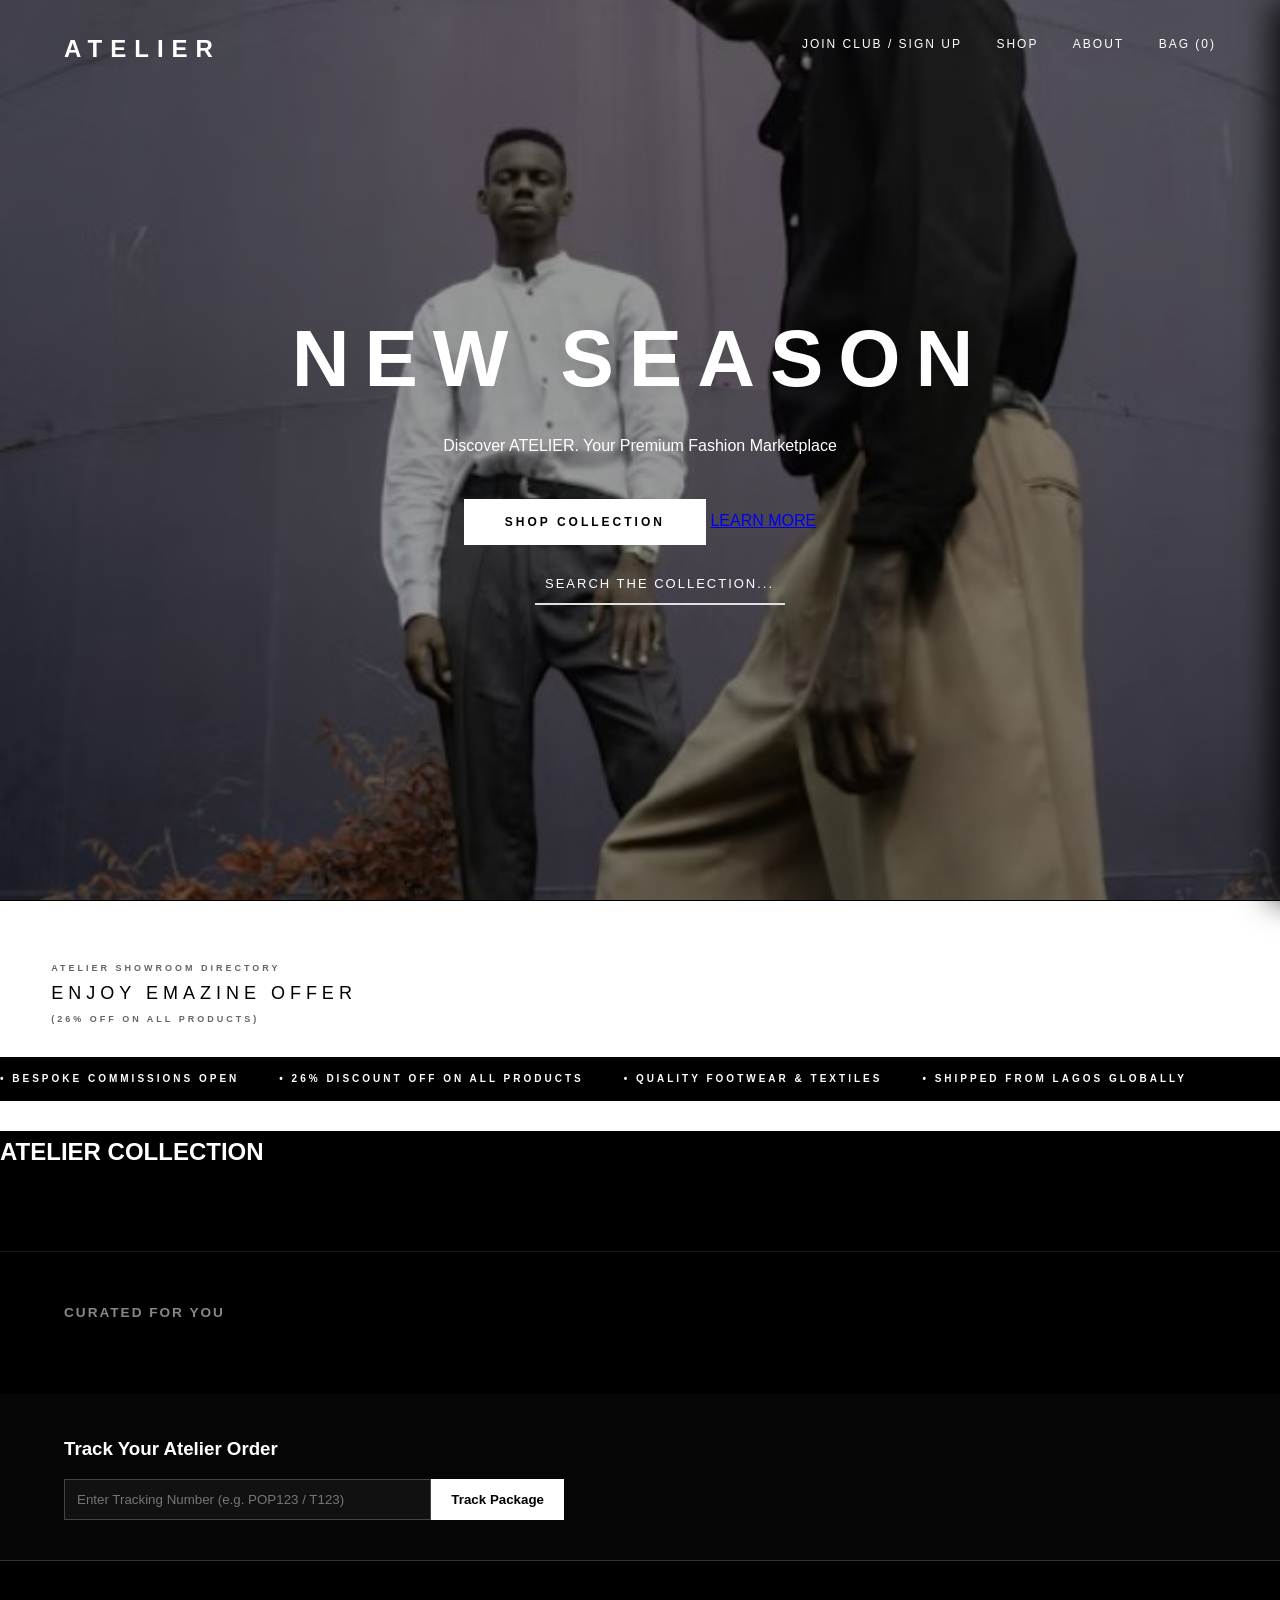
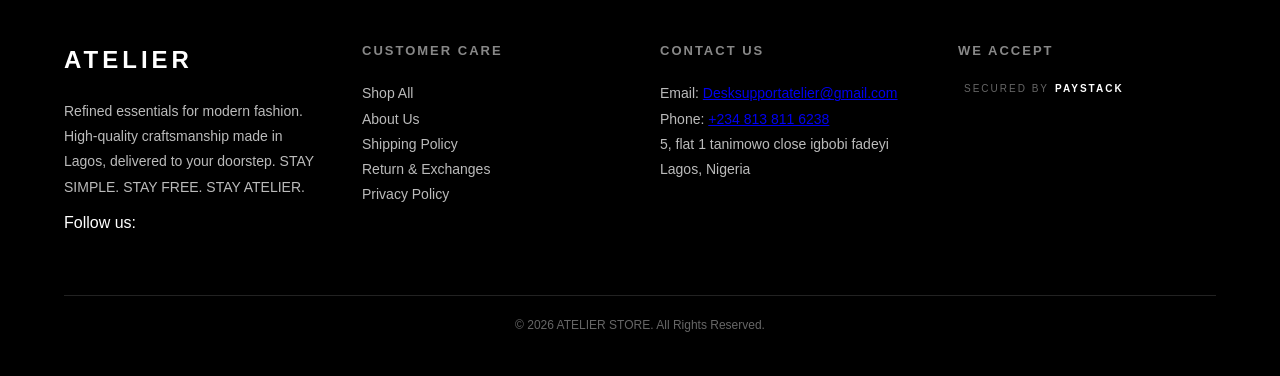
==== commit 9ff23db4: "Add files via upload" ====
--- a/index.html
+++ b/index.html
@@ -1,69 +1,83 @@
 <!DOCTYPE html>
+<html lang="en">
+<head>
+    <!DOCTYPE html>
 <html lang="en">
 <head>
     <meta charset="UTF-8">
     <meta name="viewport" content="width=device-width, initial-scale=1.0">
+    <title>ATELIER | Fashion and Style Marketplace</title>
     
-    <title>ATELIER | Fashion and Style Marketplace</title>
-
-    <!-- Favicons -->
+    <!-- SEO Meta Tags (Fallbacks) -->
+    <meta name="description" content="Discover ATELIER. Your Premium Fashion Marketplace. Handcrafted footwear, apparel, and everyday accessories designed around quality and style.">
+    <meta name="keywords" content="Atelier, Atelier Store, casual fashion, sustainable fashion, designer clothing, minimal style, premium streetwear, timeless elegance, eco-friendly fashion, high-end fashion, modern style, fashion brand, online boutique, bespoke clothing & shoes, contemporary fashion, fashion collection, designer wear, fashion accessories, sustainable luxury, ethical fashion, fashion trends, premium fabrics, fashion design, exclusive collections, limited edition fashion">
+    <link rel="canonical" href="https://www.atelierstore.studio" />
+
+    <!-- Standard Favicon & Mobile Icons -->
     <link rel="icon" type="image/png" href="https://ittsskhqkcbeuwuasjxf.supabase.co/storage/v1/object/public/product-images/1.png">
     <link rel="apple-touch-icon" href="https://ittsskhqkcbeuwuasjxf.supabase.co/storage/v1/object/public/product-images/1.png">
-    <link rel="canonical" href="https://www.atelierstore.studio" />
-
-    <!-- Meta Information -->
-    <meta name="description" content="Discover ATELIER. Your Premium Fashion Marketplace. Handcrafted footwear, apparel, and everyday accessories designed around quality and style.">
-    <meta name="keywords" content="Atelier, Atelier Store, casual fashion, sustainable fashion, designer clothing, minimal style, premium streetwear, luxury">
-
-    <!-- Open Graph & Social Media Tags -->
+
+    <!-- Open Graph (Facebook / LinkedIn / WhatsApp) -->
     <meta property="og:type" content="website" />
-    <meta property="og:title" content="ATELIER | Fashion & Style Marketplace" />
+    <meta property="og:url" content="https://www.atelierstore.studio" />
+    <meta property="og:title" content="ATELIER — Fashion & Style Marketplace" />
     <meta property="og:description" content="Discover ATELIER. Your Premium Fashion Marketplace. Handcrafted footwear, apparel, and everyday accessories designed around quality and style." />
     <meta property="og:image" content="https://ittsskhqkcbeuwuasjxf.supabase.co/storage/v1/object/public/product-images/1.png" />
     <meta property="og:image:width" content="1200" />
     <meta property="og:image:height" content="630" />
-    <meta property="og:url" content="https://www.atelierstore.studio" />
-
-    <!-- Twitter Card Tags -->
+
+    <!-- Twitter Cards -->
     <meta name="twitter:card" content="summary_large_image">
     <meta name="twitter:title" content="ATELIER | Fashion & Style Marketplace">
-    <meta name="twitter:description" content="Discover ATELIER. Your Premium Fashion Marketplace. Handcrafted footwear, apparel, and everyday accessories designed around quality and style.">
+    <meta name="twitter:description" content="Discover ATELIER — a curated marketplace for sustainable, contemporary fashion. Shop handcrafted footwear, apparel, and accessories that blend timeless craftsmanship with modern minimalism.">
     <meta name="twitter:image" content="https://ittsskhqkcbeuwuasjxf.supabase.co/storage/v1/object/public/product-images/1.png">
 
-    <!-- Stylesheets & Fonts -->
+    <!-- Stylesheets (Fixed Broken JSDelivr Syntax) -->
     <link rel="stylesheet" href="style.css">
-    <link rel="stylesheet" href="https://cdnjs.cloudflare.com/ajax/libs/font-awesome/6.4.2/css/all.min.css" crossorigin="anonymous" referrerpolicy="no-referrer" />
-
-    <!-- Meta Pixel Code -->
+    <link rel="stylesheet" href="https://jsdelivr.net">
+
+    <!-- Meta Pixel Code (Fixed missing tag array target) -->
     <script>
-    !function(f,b,e,v,n,t,s)
-    {if(f.fbq)return;n=f.fbq=function(){n.callMethod?
-    n.callMethod.apply(n,arguments):n.queue.push(arguments)};
-    if(!f._fbq)f._fbq=n;n.push=n;n.loaded=!0;n.version='2.0';
-    n.queue=[];t=b.createElement(e);t.async=!0;
-    t.src=v;s=b.getElementsByTagName(e)[0];
-    s.parentNode.insertBefore(t,s)}(window, document,'script',
-    'https://connect.facebook.net/en_US/fbevents.js');
-    fbq('init', '2173857776404697');
-    fbq('track', 'PageView');
+        !function(f,b,e,v,n,t,s)
+        {if(f.fbq)return;n=f.fbq=function(){n.callMethod?
+        n.callMethod.apply(n,arguments):n.queue.push(arguments)};
+        if(!f._fbq)f._fbq=n;n.push=n;n.loaded=!0;n.version='2.0';
+        n.queue=[];t=b.createElement(e);t.async=!0;
+        t.src=v;s=b.getElementsByTagName(e)[0];
+        s.parentNode.insertBefore(t,s)}(window, document,'script',
+        'https://connect.facebook.net/en_US/fbevents.js');
+        fbq('init', '2173857776404697');
+        fbq('track', 'PageView');
     </script>
-    <noscript><img height="1" width="1" style="display:none" src="https://www.facebook.com/tr?id=2173857776404697&ev=PageView&noscript=1"/></noscript>
-
-    <!-- External SDKs -->
+    <noscript>
+        <img height="1" width="1" style="display:none" src="https://www.facebook.com/tr?id=2173857776404697&ev=PageView&noscript=1"/>
+    </noscript>
+
+    <!-- Third-Party Integration Scripts -->
     <script src="https://js.paystack.co/v1/inline.js"></script>
-    <script type="text/javascript" src="https://cdn.jsdelivr.net/npm/@emailjs/browser@4/dist/email.min.js" async></script>
-    <script type="text/javascript">
-       (function(){
-          emailjs.init("0pSpit0Eoff3xV_O9");
-       })();
-    </script>
+    <script src="https://cdn.jsdelivr.net/npm/@emailjs/browser@4/dist/email.min.js"></script>
     <script src="https://cdn.jsdelivr.net/npm/@supabase/supabase-js@2"></script>
 
-    <!-- Global Supabase Initializer -->
+    <!-- SDK Initializations -->
     <script>
+        // EmailJS Initialization
+        (function(){
+            try {
+                if (typeof emailjs !== 'undefined') {
+                    emailjs.init("0pSpit0Eoff3xV_O9");
+                    console.log("EmailJS initialized successfully.");
+                } else {
+                    console.error("EmailJS library not loaded.");
+                }
+            } catch (error) {
+                console.error("EmailJS initialization error:", error);
+            }
+        })();
+
+        // Supabase Initialization
         (function() {
             const SUPABASE_URL = "https://ittsskhqkcbeuwuasjxf.supabase.co";
-            const SUPABASE_ANON_KEY = "eyJhbGciOiJIUzI1NiIsInR5cCI6IkpXVCJ9.eyJpc3MiOiJzdXBhYmFzZSIsInJlZiI6Iml0dHNza2hxa2NiZXV3dWFzanhmIiwicm9sZSI6ImFub24iLCJpYXQiOjE3NzMyMzkyMzYsImV4cCI6MjA4ODgxNTIzNn0.PD82j5owKbIMZS2YchFqrqQPyppbFNYkE12PhD-Wibw"; 
+            const SUPABASE_ANON_KEY = "eyJhbGciOiJIUzI1NiIsInR5cCI6IkpXVCJ9.eyJpc3MiOiJzdXBhYmFzZSIsInJlZiI6Iml0dHNza2hxa2NiZXV3dWFzanhmIiwicm9sZSI6ImFub24iLCJpYXQiOjE3NzMyMzkyMzYsImV4cCI6MjA4ODgxNTIzNn0.PD82j5owKbIMZS2YchFqrqQPyppbFNYkE12PhD-Wibw";
             
             if (typeof supabase !== 'undefined') {
                 window.supabaseClientInstance = supabase.createClient(SUPABASE_URL, SUPABASE_ANON_KEY);
@@ -74,10 +88,11 @@
         })();
     </script>
 
-    <!-- Core App Logic Engine -->
+    <!-- Application Script -->
     <script type="module" src="script.js"></script>
 </head>
 <body>
+
 
     <!-- 1. Header & Navigation -->
     <header class="page-header">
@@ -97,85 +112,82 @@
         </div>
     </header>
 
-    <!-- 2. Main Shop View -->
-    <main id="shop-view" class="page-view active">
-        <!-- Hero Section -->
-        <section class="hero">
-            <div class="hero-content">
-                <div class="hero-copy">
-                    <h1>NEW SEASON</h1>
-                    <p class="hero-description">Discover ATELIER. Your Premium Fashion Marketplace</p>
-                    <div class="hero-actions">
-                        <button class="hero-btn" onclick="document.getElementById('shop-page').scrollIntoView({behavior: 'smooth'})">
-                            SHOP COLLECTION
-                        </button>
-                        <a href="#" class="secondary-btn" onclick="scrollToAbout(); return false;">LEARN MORE</a>
-                    </div>
-                </div>
-
-                <div class="hero-search-card">
-                    <div class="search-box">
-                        <button class="btn-search" aria-label="Search products"><i class="fas fa-search"></i></button>
-                        <input type="text" id="product-search" class="input-search" placeholder="SEARCH THE COLLECTION..." onkeyup="filterProducts()">
-                    </div>
-                </div>
-            </div>
-        </section>
-
-        <!-- Editorial Gap Layer -->
-        <div class="atelier-editorial-gap-layer">
-            <div class="gap-brand-statement">
-                <span class="gap-edition-tag">ATELIER SHOWROOM DIRECTORY</span>
-                <h2 class="gap-main-headline">ENJOY EMAZINE OFFER</h2>
-                <span class="gap-edition-tag">(26% OFF ON ALL PRODUCTS)</span>
-            </div>
-
-            <div class="gap-marquee-wrapper">
-                <div class="gap-marquee-inner">
-                    <span>• BESPOKE COMMISSIONS OPEN </span>
-                    <span>• 26% DISCOUNT OFF ON ALL PRODUCTS </span>
-                    <span>• QUALITY FOOTWEAR & TEXTILES </span>
-                    <span>• SHIPPED FROM LAGOS GLOBALLY </span>
-                    <span>• BESPOKE COMMISSIONS OPEN </span>
-                    <span>• 26% DISCOUNT OFF ON ALL PRODUCTS </span>
-                    <span>• QUALITY FOOTWEAR & TEXTILES </span>
-                    <span>• SHIPPED FROM LAGOS GLOBALLY </span>
-                </div>
-            </div>
-        </div>
-
-        <!-- Collection Section -->
-        <section id="shop-page">
-            <h2>ATELIER COLLECTION</h2>
-            <div class="product-grid"></div>
-            <div id="pagination-controls"></div>
-        </section>
-
-        <!-- Curated Section -->
-        <section id="related-products-section" class="atelier-minimal-related">
-            <h3 class="related-title">CURATED FOR YOU</h3>
-            <div id="related-products-list" class="related-grid"></div>
-        </section>
-
-        <!-- Order Tracking Section -->
-        <section class="tracking-section">
-            <h3>Track Your Atelier Order</h3>
-            <div class="tracking-input-wrapper">
-                <input type="text" id="tracking-number" placeholder="Enter Tracking Number (e.g. POP123 / T123)">
-                <button id="track-btn">Track Package</button>
-            </div>
-
-            <div id="tracking-result" style="display: none; margin-top: 30px;">
-                <h3 id="status-badge">Status: <span id="current-status"></span></h3>
-                <p><strong>Order ID:</strong> <span id="display-order-id"></span></p>
-                <p><strong>Last Updated:</strong> <span id="last-updated"></span></p>
-                
-                <div class="progress-bar-container" style="background: #e5e5e5; height: 6px; width: 100%; margin-top: 15px; overflow: hidden;">
-                    <div id="progress-fill" style="background: #000; height: 100%; width: 0%; transition: width 0.6s cubic-bezier(0.25, 1, 0.5, 1);"></div>
-                </div>
-            </div>
-        </section>
-    </main>
+ <!-- 2. Main Shop View -->
+<main id="shop-view" class="page-view active">
+    <!-- Hero Section -->
+    <section class="hero">
+        <div class="hero-content">
+            <div class="hero-copy">
+                <h1>NEW SEASON</h1>
+                <p class="hero-description">Discover ATELIER. Your Premium Fashion Marketplace</p>
+                <div class="hero-actions">
+                    <button class="hero-btn" onclick="switchView('shop-view', 'product-grid')">
+                        SHOP COLLECTION
+                    </button>
+                    <a href="#" class="secondary-btn" onclick="scrollToAbout(); return false;">LEARN MORE</a>
+                </div>
+            </div>
+
+            <div class="hero-search-card">
+                <div class="search-box">
+                    <button class="btn-search" aria-label="Search products"><i class="fas fa-search"></i></button>
+                    <input type="text" id="product-search" class="input-search" placeholder="SEARCH THE COLLECTION..." onkeyup="filterProducts()">
+                </div>
+            </div>
+        </div>
+    </section>
+
+    <!-- Editorial Gap Layer -->
+    <div class="atelier-editorial-gap-layer">
+        <div class="gap-brand-statement">
+            <span class="gap-edition-tag">ATELIER SHOWROOM DIRECTORY</span>
+            <h2 class="gap-main-headline">ENJOY EMAZINE OFFER</h2>
+            <span class="gap-edition-tag">(26% OFF ON ALL PRODUCTS)</span>
+        </div>
+
+        <div class="gap-marquee-wrapper">
+            <div class="gap-marquee-inner">
+                <span>• BESPOKE COMMISSIONS OPEN </span>
+                <span>• 26% DISCOUNT OFF ON ALL PRODUCTS </span>
+                <span>• QUALITY FOOTWEAR & TEXTILES </span>
+                <span>• SHIPPED FROM LAGOS GLOBALLY </span>
+            </div>
+        </div>
+    </div>
+
+    <!-- Collection Section -->
+    <section id="shop-page">
+        <h2>ATELIER COLLECTION</h2>
+        <!-- Added id="product-grid" here so it can be targeted directly -->
+        <div id="product-grid" class="product-grid"></div>
+        <div id="pagination-controls"></div>
+    </section>
+
+    <!-- Natural Curated Section (Free Flow Inside Main Page) -->
+    <section id="related-products-section" class="atelier-minimal-related">
+        <h3 class="related-title">CURATED FOR YOU</h3>
+        <div id="related-products-list" class="related-grid"></div>
+    </section>
+
+    <!-- Natural Tracking Section (Free Flow Inside Main Page) -->
+    <section class="tracking-section">
+        <h3>Track Your Atelier Order</h3>
+        <div class="tracking-input-wrapper">
+            <input type="text" id="tracking-number" placeholder="Enter Tracking Number (e.g. POP123 / T123)">
+            <button id="track-btn">Track Package</button>
+        </div>
+
+        <div id="tracking-result" style="display: none; margin-top: 30px;">
+            <h3 id="status-badge">Status: <span id="current-status"></span></h3>
+            <p><strong>Order ID:</strong> <span id="display-order-id"></span></p>
+            <p><strong>Last Updated:</strong> <span id="last-updated"></span></p>
+            
+            <div class="progress-bar-container" style="background: #e5e5e5; height: 6px; width: 100%; margin-top: 15px; overflow: hidden;">
+                <div id="progress-fill" style="background: #000; height: 100%; width: 0%; transition: width 0.6s cubic-bezier(0.25, 1, 0.5, 1);"></div>
+            </div>
+        </div>
+    </section>
+</main>
 
     <!-- 3. Dedicated Sign-Up View -->
     <section id="signup-view" class="page-view" style="display: none;">
@@ -327,85 +339,121 @@
     </div>
 
     <!-- 7. Checkout Section -->
-    <section id="checkout-section" class="checkout-container" style="display: none; max-width: 650px; margin: 40px auto; padding: 20px; color: #fff; background: #000;">
-        <button type="button" class="back-to-shop-btn" onclick="window.backToShop()" style="background: none; border: none; color: #888; font-size: 11px; font-weight: bold; letter-spacing: 2px; cursor: pointer; padding: 0; margin-bottom: 25px; text-transform: uppercase;">
-            &larr; Return to Shop
-        </button>
+<section id="checkout-section" class="checkout-container page-view" style="display: none;">
+    <button type="button" class="back-to-shop-btn" onclick="backToShop()">
+    &larr; Return to Shop
+</button>
+
+    
+    <h2 class="checkout-heading">
+        Shipping Information
+    </h2>
+
+    <form id="shipping-form" class="checkout-stack">
+        <input type="text" name="full_name" placeholder="Full Name" class="checkout-input" required>
+        <input type="email" name="email_address" placeholder="Email Address" class="checkout-input" required>
+        <input type="tel" name="phone" placeholder="Phone (e.g. +234...)" class="checkout-input" required>
         
-        <h2 style="font-size: 18px; font-weight: 300; letter-spacing: 3px; text-transform: uppercase; margin: 0 0 20px 0; border-bottom: 1px solid #222; padding-bottom: 10px;">
-            Shipping Information
-        </h2>
-
-        <form id="shipping-form" class="checkout-stack" style="display: flex; flex-direction: column; gap: 15px;">
-            <input type="text" name="full_name" placeholder="Full Name" required style="width: 100%; background: #111; color: #fff; border: 1px solid #222; padding: 12px; font-size: 12px; box-sizing: border-box;">
-            <input type="email" name="email_address" placeholder="Email Address" required style="width: 100%; background: #111; color: #fff; border: 1px solid #222; padding: 12px; font-size: 12px; box-sizing: border-box;">
-            <input type="tel" name="phone" placeholder="Phone (e.g. +234...)" required style="width: 100%; background: #111; color: #fff; border: 1px solid #222; padding: 12px; font-size: 12px; box-sizing: border-box;">
+        <select name="country" class="checkout-select">
+            <option value="Nigeria" selected>Nigeria 🇳🇬</option>
+            <option value="United Kingdom">United Kingdom 🇬🇧</option>
+            <option value="United States">United States 🇺🇸</option>
+        </select>
+
+        <input type="text" name="street_address" placeholder="Street Address" class="checkout-input" required>
+
+        <div class="triple-grid">
+            <input type="text" name="city" placeholder="City" class="checkout-input" required>
             
-            <select name="country" class="checkout-select" style="width: 100%; background: #111; color: #fff; border: 1px solid #222; padding: 12px; font-size: 12px; height: 44px; box-sizing: border-box;">
-                <option value="Nigeria" selected>Nigeria 🇳🇬</option>
-                <option value="United Kingdom">United Kingdom 🇬🇧</option>
-                <option value="United States">United States 🇺🇸</option>
+            <select id="state" name="state" class="checkout-select" required>
+                <option value="" disabled selected>Select State</option>
+                <option value="Abia">Abia</option>
+                <option value="Adamawa">Adamawa</option>
+                <option value="Akwa Ibom">Akwa Ibom</option>
+                <option value="Anambra">Anambra</option>
+                <option value="Bauchi">Bauchi</option>
+                <option value="Bayelsa">Bayelsa</option>
+                <option value="Benue">Benue</option>
+                <option value="Borno">Borno</option>
+                <option value="Cross River">Cross River</option>
+                <option value="Delta">Delta</option>
+                <option value="Ebonyi">Ebonyi</option>
+                <option value="Edo">Edo</option>
+                <option value="Ekiti">Ekiti</option>
+                <option value="Enugu">Enugu</option>
+                <option value="FCT - Abuja">FCT - Abuja</option>
+                <option value="Gombe">Gombe</option>
+                <option value="Imo">Imo</option>
+                <option value="Jigawa">Jigawa</option>
+                <option value="Kaduna">Kaduna</option>
+                <option value="Kano">Kano</option>
+                <option value="Katsina">Katsina</option>
+                <option value="Kebbi">Kebbi</option>
+                <option value="Kogi">Kogi</option>
+                <option value="Kwara">Kwara</option>
+                <option value="Lagos">Lagos</option>
+                <option value="Nasarawa">Nasarawa</option>
+                <option value="Niger">Niger</option>
+                <option value="Ogun">Ogun</option>
+                <option value="Ondo">Ondo</option>
+                <option value="Osun">Osun</option>
+                <option value="Oyo">Oyo</option>
+                <option value="Plateau">Plateau</option>
+                <option value="Rivers">Rivers</option>
+                <option value="Sokoto">Sokoto</option>
+                <option value="Taraba">Taraba</option>
+                <option value="Yobe">Yobe</option>
+                <option value="Zamfara">Zamfara</option>
             </select>
 
-            <input type="text" name="street_address" placeholder="Street Address" required style="width: 100%; background: #111; color: #fff; border: 1px solid #222; padding: 12px; font-size: 12px; box-sizing: border-box;">
-
-            <div class="triple-grid" style="display: grid; grid-template-columns: 1fr 1fr 1fr; gap: 10px;">
-                <input type="text" name="city" placeholder="City" required style="width: 100%; background: #111; color: #fff; border: 1px solid #222; padding: 12px; font-size: 12px; box-sizing: border-box;">
-                <select id="state" name="state" class="checkout-input" required style="width: 100%; background: #111; color: #fff; border: 1px solid #222; padding: 12px; font-size: 12px; height: 44px; box-sizing: border-box;">
-                    <option value="" disabled selected>Select State</option>
-                    <option value="Lagos">Lagos</option>
-                    <option value="Abuja">Abuja</option>
-                    <option value="Ogun">Ogun</option>
-                    <option value="Port Harcourt">Port Harcourt</option>
-                    <option value="Ibadan">Ibadan</option>
-                </select>
-                <input type="text" name="zip" placeholder="Zip" style="width: 100%; background: #111; color: #fff; border: 1px solid #222; padding: 12px; font-size: 12px; box-sizing: border-box;">
-            </div>
-
-            <div class="order-summary-display" style="margin-top: 15px; border-top: 1px solid #222; border-bottom: 1px solid #222; padding: 15px 0; display: flex; flex-direction: column; gap: 8px;">
-                <div style="display: flex; justify-content: space-between; font-size: 12px; color: #888;">
-                    <span>Subtotal:</span>
-                    <span>₦<span id="display-subtotal">0</span></span>
-                </div>
-                <div style="display: flex; justify-content: space-between; font-size: 12px; color: #888;">
-                    <span>Shipping (incl. VAT):</span>
-                    <span>₦<span id="display-shipping">0</span></span>
-                </div>
-                <div style="display: flex; justify-content: space-between; font-weight: bold; font-size: 15px; color: #fff; font-family: monospace;">
-                    <span>TOTAL SETTLEMENT:</span>
-                    <span>₦<span id="display-total">0</span></span>
-                </div>
-            </div>
-
-            <div class="payment-method-selection" style="margin-top: 5px;">
-                <label style="display: block; font-size: 9px; font-weight: bold; letter-spacing: 2px; color: #888; text-transform: uppercase; margin-bottom: 12px;">
-                    SELECT PAYMENT METHOD
+            <input type="text" name="zip" placeholder="Zip" class="checkout-input">
+        </div>
+
+        <div class="order-summary-display">
+            <div class="summary-row">
+                <span>Subtotal:</span>
+                <span>₦<span id="display-subtotal">0</span></span>
+            </div>
+            <div class="summary-row">
+                <span>Shipping (incl. VAT):</span>
+                <span>₦<span id="display-shipping">0</span></span>
+            </div>
+            <div class="summary-total">
+                <span>TOTAL SETTLEMENT:</span>
+                <span>₦<span id="display-total">0</span></span>
+            </div>
+        </div>
+
+        <div class="payment-method-selection">
+            <label class="checkout-sublabel">
+                SELECT PAYMENT METHOD
+            </label>
+            
+            <div class="payment-options-wrapper">
+                <label class="payment-card">
+                    <input type="radio" name="payment_method" value="online" checked>
+                    <div class="payment-details">
+                        <span class="payment-title">Secure Online Payment (PREPAID)</span>
+                        <span class="payment-badge">NATIONWIDE</span>
+                    </div>
                 </label>
                 
-                <div style="display: flex; flex-direction: column; gap: 10px;">
-                    <label style="background: #111; border: 1px solid #222; padding: 10px; display: flex; align-items: center; gap: 10px; cursor: pointer; color: #fff;">
-                        <input type="radio" name="payment_method" value="online" checked style="accent-color: #fff;">
-                        <div style="display: flex; flex-direction: column;">
-                            <span style="font-size: 11px; font-weight: bold;">Secure Online Payment (PREPAID)</span>
-                            <span style="font-size: 9px; color: #666;">NATIONWIDE</span>
-                        </div>
-                    </label>
-                    
-                    <label style="background: #111; border: 1px solid #222; padding: 10px; display: flex; align-items: center; gap: 10px; cursor: pointer; color: #fff;">
-                        <input type="radio" name="payment_method" value="pay_on_delivery" style="accent-color: #fff;">
-                        <div style="display: flex; flex-direction: column;">
-                            <span style="font-size: 11px; font-weight: bold;">Pay On Delivery (POSTPAID)</span>
-                            <span style="font-size: 9px; color: #666;">LAGOS ONLY</span>
-                        </div>
-                    </label>
-                </div>
-            </div>
-
-            <button type="button" id="pay-btn" class="checkout-btn" style="width: 100%; background: #fff; color: #000; border: none; padding: 16px; font-size: 11px; font-weight: bold; letter-spacing: 2px; text-transform: uppercase; cursor: pointer; margin-top: 10px;">
-                PLACE YOUR ORDER
-            </button>
-        </form>
-    </section>
+                <label class="payment-card">
+                    <input type="radio" name="payment_method" value="pay_on_delivery">
+                    <div class="payment-details">
+                        <span class="payment-title">Pay On Delivery (POSTPAID)</span>
+                        <span class="payment-badge">LAGOS ONLY</span>
+                    </div>
+                </label>
+            </div>
+        </div>
+
+        <button type="button" id="pay-btn" class="checkout-submit-btn">
+            PLACE YOUR ORDER
+        </button>
+    </form>
+</section>
+
 
     <!-- 8. Footer -->
     <footer id="about-us-section" class="main-footer">
@@ -425,7 +473,7 @@
             <div class="footer-col">
                 <h4>CUSTOMER CARE</h4>
                 <ul>
-                    <li><a href="#" onclick="window.backToShop(); return false;">Shop All</a></li>
+                    <li><a href="#" onclick="switchView('shop-view'); return false;">Shop All</a></li>
                     <li><a href="#" onclick="showAbout(); return false;">About Us</a></li>
                     <li><a href="#">Shipping Policy</a></li>
                     <li><a href="#">Return & Exchanges</a></li>
--- a/style.css
+++ b/style.css
@@ -931,132 +931,306 @@
 }
 
 /* =========================================================================
-   6. CHECKOUT SUITE SYSTEM VIEW LAYOUTS
+   CHECKOUT SECTION STYLES
    ========================================================================= */
-#checkout-section {
-    padding-top: 60px;
-    background-color: #000000;
-    min-height: 100vh;
-}
-
-.back-to-shop-btn {
-    background: #000000;
-    color: #ffffff;
-    border: 1px solid #222222;
-    padding: 12px 24px;
-    font-size: 11px;
-    letter-spacing: 2px;
-    text-transform: uppercase;
-    cursor: pointer;
-    margin-bottom: 20px;
-    transition: all 0.2s ease;
-}
-
-.back-to-shop-btn:hover {
-    background-color: #ffffff;
-    color: #000000;
-}
 
 .checkout-container {
-    max-width: 550px;
+    max-width: 650px;
     margin: 40px auto;
     padding: 20px;
-    text-align: center;
-    color: #ffffff;
-}
-
+    color: #ffffff;
+    background: #000000;
+    box-sizing: border-box;
+}
+
+/* Navigation Button */
+.back-to-shop-btn {
+    background: none;
+    border: none;
+    color: #888888;
+    font-size: 11px;
+    font-weight: bold;
+    letter-spacing: 2px;
+    cursor: pointer;
+    padding: 0;
+    margin-bottom: 25px;
+    text-transform: uppercase;
+    transition: color 0.2s ease;
+}
+
+.back-to-shop-btn:hover {
+    color: #ffffff;
+}
+
+/* Headings */
+.checkout-heading {
+    font-size: 18px;
+    font-weight: 300;
+    letter-spacing: 3px;
+    text-transform: uppercase;
+    margin: 0 0 20px 0;
+    border-bottom: 1px solid #222222;
+    padding-bottom: 10px;
+}
+
+.checkout-sublabel {
+    display: block;
+    font-size: 9px;
+    font-weight: bold;
+    letter-spacing: 2px;
+    color: #888888;
+    text-transform: uppercase;
+    margin-bottom: 10px;
+}
+
+/* Form & Input Layouts */
 .checkout-stack {
     display: flex;
     flex-direction: column;
-    gap: 14px;
-    margin-top: 30px;
-}
-
-/* Sharp, Flat Luxury Input Parameters (Removes Gray Overlays) */
-.checkout-stack input, 
-.checkout-select,
-.checkout-input {
-    width: 100%;
-    height: 52px;
-    background: #000000 !important;
+    gap: 15px;
+}
+
+.checkout-input,
+.checkout-select {
+    width: 100%;
+    background: #111111;
+    color: #ffffff;
     border: 1px solid #222222;
-    padding: 0 15px;
-    color: #ffffff !important;
-    font-family: inherit;
-    font-size: 13px;
+    padding: 12px;
+    font-size: 12px;
+    box-sizing: border-box;
+    border-radius: 0; /* Reset default browser rounded corners */
     outline: none;
-    border-radius: 0px; /* Sharp modern edges */
-    box-sizing: border-box;
     transition: border-color 0.2s ease;
 }
 
-/* Custom Vector Arrow Layout for Selection Boxes */
-.checkout-select, .checkout-input {
-    appearance: none;
-    -webkit-appearance: none;
-    background-image: url('data:image/svg+xml;charset=US-ASCII,<svg xmlns="http://www.w3.org/2000/svg" width="292.4" height="292.4"><path fill="%23FFFFFF" d="M287 69.4a17.6 17.6 0 0 0-13-5.4H18.4c-5 0-9.3 1.8-12.9 5.4A17.6 17.6 0 0 0 0 82.2c0 5 1.8 9.3 5.4 12.9l128 127.9c3.6 3.6 7.8 5.4 12.8 5.4s9.2-1.8 12.8-5.4L287 95c3.5-3.5 5.4-7.8 5.4-12.8 0-5-1.9-9.2-5.4-12.8z"/></svg>');
-    background-repeat: no-repeat;
-    background-position: right 15px top 50%;
-    background-size: 10px auto;
-    padding-right: 40px;
-}
-
-.checkout-stack input:focus, 
-.checkout-select:focus,
-.checkout-input:focus {
-    border-color: #ffffff;
-}
-
-/* Uniform Grid for Zip/City Splits */
+.checkout-select {
+    height: 44px;
+}
+
+.checkout-input:focus,
+.checkout-select:focus {
+    border-color: #555555;
+}
+
 .triple-grid {
     display: grid;
-    grid-template-columns: 1.4fr 0.8fr 0.8fr; /* Responsive localized geometric allocation layouts */
+    grid-template-columns: 1fr 1fr 1fr;
     gap: 10px;
 }
 
-/* Primary Form Checkout Direct Execution Control Button */
-.checkout-btn-final {
-    width: 100%;
-    height: 55px;
+/* Summary Display */
+.order-summary-display {
+    margin-top: 15px;
+    border-top: 1px solid #222222;
+    border-bottom: 1px solid #222222;
+    padding: 15px 0;
+    display: flex;
+    flex-direction: column;
+    gap: 8px;
+}
+
+.summary-row {
+    display: flex;
+    justify-content: space-between;
+    font-size: 12px;
+    color: #888888;
+}
+
+.summary-total {
+    display: flex;
+    justify-content: space-between;
+    font-weight: bold;
+    font-size: 15px;
+    color: #ffffff;
+    font-family: monospace;
+}
+
+/* Payment Selection Grid */
+.payment-method-selection {
+    margin-top: 10px;
+}
+
+.payment-options-wrapper {
+    display: flex;
+    flex-direction: column;
+    gap: 8px;
+}
+
+.payment-card {
+    background: #111111;
+    border: 1px solid #222222;
+    padding: 12px 14px;
+    display: flex;
+    align-items: center;
+    gap: 12px;
+    cursor: pointer;
+    color: #ffffff;
+    transition: border-color 0.2s ease, background 0.2s ease;
+}
+
+.payment-card:hover {
+    border-color: #444444;
+    background: #161616;
+}
+
+.payment-card input[type="radio"] {
+    width: 16px;
+    height: 16px;
+    accent-color: #ffffff;
+    cursor: pointer;
+    margin: 0;
+    flex-shrink: 0;
+}
+
+.payment-details {
+    display: flex;
+    justify-content: space-between;
+    align-items: center;
+    width: 100%;
+    gap: 8px;
+}
+
+.payment-title {
+    font-size: 11px;
+    font-weight: 600;
+    letter-spacing: 0.5px;
+}
+
+.payment-badge {
+    font-size: 8.5px;
+    color: #888888;
+    letter-spacing: 1px;
+    text-transform: uppercase;
+    background: #000000;
+    padding: 3px 6px;
+    border: 1px solid #222222;
+    white-space: nowrap;
+    flex-shrink: 0;
+}
+
+/* Submission CTA */
+.checkout-submit-btn {
+    width: 100%;
     background: #ffffff;
     color: #000000;
-    border: 1px solid #ffffff;
-    font-weight: 700;
+    border: none;
+    padding: 16px;
+    font-size: 11px;
+    font-weight: bold;
     letter-spacing: 2px;
     text-transform: uppercase;
     cursor: pointer;
-    margin-top: 15px;
-    transition: background-color 0.2s ease, color 0.2s ease;
-}
-
-.checkout-btn-final:hover {
-    background: #000000;
-    color: #ffffff;
-    border-color: #ffffff;
-}
-/* Container for the summary values */
-/* Update your existing selector */
-.shipping-summary {
-    display: none; /* Hidden by default */
-    margin-top: 60px; /* This creates the gap you need */
-    padding: 20px 5%;
-    border-top: 1px solid #333;
-    width: 100%;
-}
-
-.summary-line {
+    margin-top: 10px;
+    transition: background 0.2s ease;
+}
+
+.checkout-submit-btn:hover {
+    background: #e5e5e5;
+}
+
+/* =========================================================================
+   MOBILE RESPONSIVE BREAKPOINTS
+   ========================================================================= */
+
+@media (max-width: 600px) {
+    /* Stack City, State, Zip vertically on mobile screens */
+    .triple-grid {
+        grid-template-columns: 1fr;
+    }
+
+    .checkout-container {
+        padding: 15px;
+        margin: 20px auto;
+    }
+
+    .payment-card {
+        padding: 10px 12px;
+    }
+
+    .payment-title {
+        font-size: 10px;
+    }
+
+    .payment-badge {
+        font-size: 7.5px;
+        padding: 2px 4px;
+    }
+}
+
+/* Payment Section Container */
+.payment-card {
+    background: #111;
+    border: 1px solid #222;
+    padding: 12px 14px;
+    display: flex;
+    align-items: center;
+    gap: 12px;
+    cursor: pointer;
+    color: #fff;
+    transition: border-color 0.2s ease, background 0.2s ease;
+    border-radius: 2px;
+    width: 100%;
+    box-sizing: border-box;
+}
+
+.payment-card:hover {
+    border-color: #444;
+    background: #161616;
+}
+
+.payment-card input[type="radio"] {
+    width: 16px;
+    height: 16px;
+    accent-color: #fff;
+    cursor: pointer;
+    margin: 0;
+    flex-shrink: 0; /* Prevents radio button from squeezing on mobile */
+}
+
+.payment-details {
     display: flex;
     justify-content: space-between;
-    margin-bottom: 15px;
-    color: #fff;
-}
-
-.total-bold {
-    font-weight: bold;
-    font-size: 1.4rem;
-    border-top: 1px solid #444;
-    padding-top: 15px;
-}
+    align-items: center;
+    width: 100%;
+    gap: 8px;
+}
+
+.payment-title {
+    font-size: 11px;
+    font-weight: 600;
+    letter-spacing: 0.5px;
+    line-height: 1.3;
+}
+
+.payment-badge {
+    font-size: 8px;
+    color: #888;
+    letter-spacing: 1px;
+    text-transform: uppercase;
+    background: #000;
+    padding: 3px 6px;
+    border: 1px solid #222;
+    white-space: nowrap; /* Keeps tag on one line */
+    flex-shrink: 0;
+}
+
+/* Mobile Adjustments */
+@media (max-width: 480px) {
+    .payment-card {
+        padding: 10px 12px;
+    }
+    
+    .payment-title {
+        font-size: 10px;
+    }
+
+    .payment-badge {
+        font-size: 7.5px;
+        padding: 2px 4px;
+    }
+}
+
 .tracking-section {
     padding: 40px 5%;
     background-color: #050505; /* Slightly different black to separate sections */
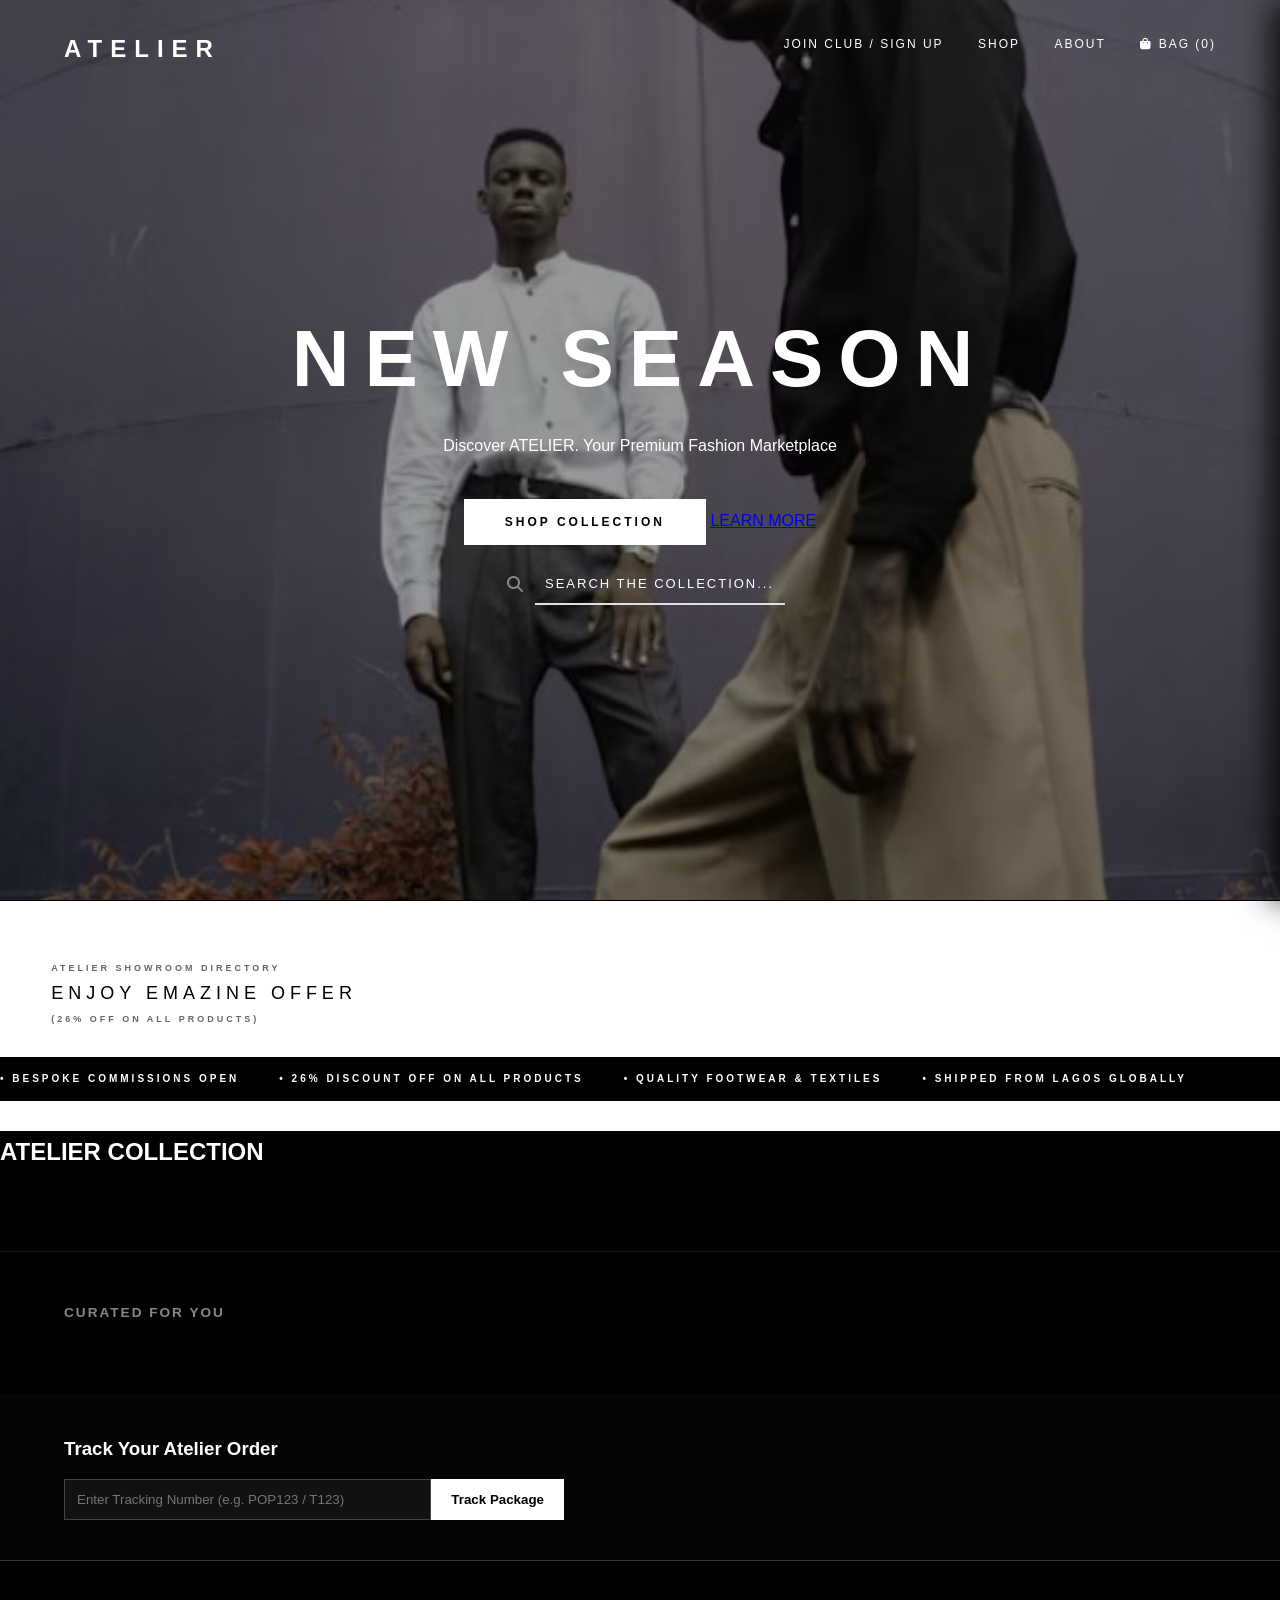
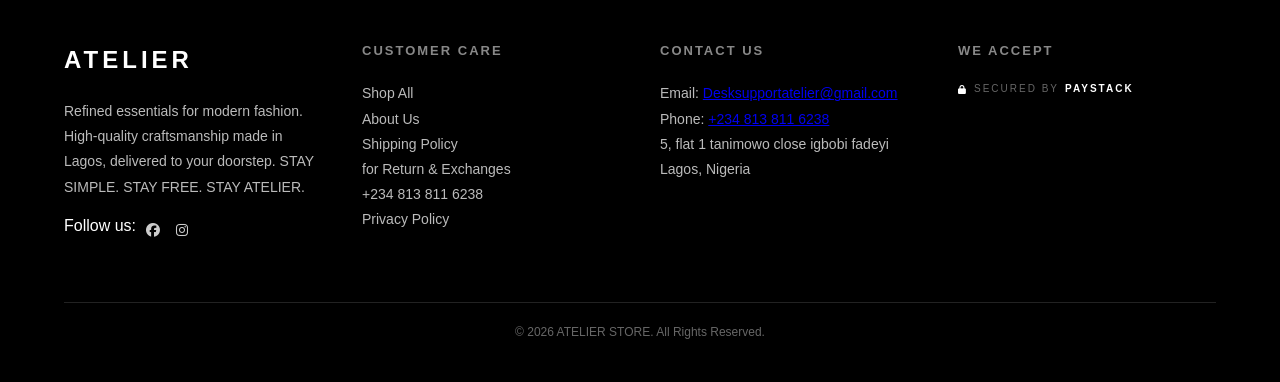
==== commit 78450003: "Add files via upload" ====
--- a/index.html
+++ b/index.html
@@ -22,7 +22,7 @@
     <meta property="og:url" content="https://www.atelierstore.studio" />
     <meta property="og:title" content="ATELIER — Fashion & Style Marketplace" />
     <meta property="og:description" content="Discover ATELIER. Your Premium Fashion Marketplace. Handcrafted footwear, apparel, and everyday accessories designed around quality and style." />
-    <meta property="og:image" content="https://ittsskhqkcbeuwuasjxf.supabase.co/storage/v1/object/public/product-images/1.png" />
+    <meta id="meta-og-image" property="og:image" content="https://ittsskhqkcbeuwuasjxf.supabase.co/storage/v1/object/public/product-images/1.png" />
     <meta property="og:image:width" content="1200" />
     <meta property="og:image:height" content="630" />
 
@@ -32,10 +32,9 @@
     <meta name="twitter:description" content="Discover ATELIER — a curated marketplace for sustainable, contemporary fashion. Shop handcrafted footwear, apparel, and accessories that blend timeless craftsmanship with modern minimalism.">
     <meta name="twitter:image" content="https://ittsskhqkcbeuwuasjxf.supabase.co/storage/v1/object/public/product-images/1.png">
 
-    <!-- Stylesheets (Fixed Broken JSDelivr Syntax) -->
+    <!-- Stylesheets -->
     <link rel="stylesheet" href="style.css">
-    <link rel="stylesheet" href="https://jsdelivr.net">
-
+    <link rel="stylesheet" href="https://cdnjs.cloudflare.com/ajax/libs/font-awesome/6.5.1/css/all.min.css" />
     <!-- Meta Pixel Code (Fixed missing tag array target) -->
     <script>
         !function(f,b,e,v,n,t,s)
@@ -339,17 +338,22 @@
     </div>
 
     <!-- 7. Checkout Section -->
-<section id="checkout-section" class="checkout-container page-view" style="display: none;">
-    <button type="button" class="back-to-shop-btn" onclick="backToShop()">
-    &larr; Return to Shop
-</button>
-
-    
-    <h2 class="checkout-heading">
-        Shipping Information
-    </h2>
-
-    <form id="shipping-form" class="checkout-stack">
+    <section id="checkout-section" class="checkout-container page-view" style="display: none;">
+        </div>
+            </div>
+               <button type="button" class="back-to-shop-btn" onclick="backToShop()">
+              &larr; Return to Shop
+              </button>
+            </div>
+
+                </div>
+                           <h2 class="checkout-heading">
+                                   Shipping Information
+                           </h2>
+                </div>          
+        </div>                   
+
+     <form id="shipping-form" class="checkout-stack">
         <input type="text" name="full_name" placeholder="Full Name" class="checkout-input" required>
         <input type="email" name="email_address" placeholder="Email Address" class="checkout-input" required>
         <input type="tel" name="phone" placeholder="Phone (e.g. +234...)" class="checkout-input" required>
@@ -358,14 +362,16 @@
             <option value="Nigeria" selected>Nigeria 🇳🇬</option>
             <option value="United Kingdom">United Kingdom 🇬🇧</option>
             <option value="United States">United States 🇺🇸</option>
+            <option value="Canada" selected>Canada 🇨🇦</option>
+            <option value="Dubai" selected>Dubai 🇦🇪</option>
         </select>
 
         <input type="text" name="street_address" placeholder="Street Address" class="checkout-input" required>
 
-        <div class="triple-grid">
-            <input type="text" name="city" placeholder="City" class="checkout-input" required>
+            <div class="triple-grid">
+             <input type="text" name="city" placeholder="City" class="checkout-input" required>
             
-            <select id="state" name="state" class="checkout-select" required>
+             <select id="state" name="state" class="checkout-select" required>
                 <option value="" disabled selected>Select State</option>
                 <option value="Abia">Abia</option>
                 <option value="Adamawa">Adamawa</option>
@@ -404,27 +410,27 @@
                 <option value="Taraba">Taraba</option>
                 <option value="Yobe">Yobe</option>
                 <option value="Zamfara">Zamfara</option>
-            </select>
-
-            <input type="text" name="zip" placeholder="Zip" class="checkout-input">
-        </div>
-
-        <div class="order-summary-display">
+             </select>
+
+             <input type="text" name="zip" placeholder="Zip" class="checkout-input">
+            </div>
+
+         <div class="order-summary-display">
             <div class="summary-row">
                 <span>Subtotal:</span>
                 <span>₦<span id="display-subtotal">0</span></span>
             </div>
             <div class="summary-row">
-                <span>Shipping (incl. VAT):</span>
+                <span>Shipping fee (incl. VAT):</span>
                 <span>₦<span id="display-shipping">0</span></span>
             </div>
             <div class="summary-total">
                 <span>TOTAL SETTLEMENT:</span>
                 <span>₦<span id="display-total">0</span></span>
             </div>
-        </div>
-
-        <div class="payment-method-selection">
+         </div>
+
+         <div class="payment-method-selection">
             <label class="checkout-sublabel">
                 SELECT PAYMENT METHOD
             </label>
@@ -446,13 +452,13 @@
                     </div>
                 </label>
             </div>
-        </div>
-
-        <button type="button" id="pay-btn" class="checkout-submit-btn">
+         </div>
+
+          <button type="button" id="pay-btn" class="checkout-submit-btn">
             PLACE YOUR ORDER
-        </button>
-    </form>
-</section>
+          </button>
+        </form>
+    </section>
 
 
     <!-- 8. Footer -->
@@ -476,7 +482,8 @@
                     <li><a href="#" onclick="switchView('shop-view'); return false;">Shop All</a></li>
                     <li><a href="#" onclick="showAbout(); return false;">About Us</a></li>
                     <li><a href="#">Shipping Policy</a></li>
-                    <li><a href="#">Return & Exchanges</a></li>
+                    <li><a href="#">for Return & Exchanges</a></li>
+                    <li><a href="tel:+2348138116238">+234 813 811 6238</a></li>
                     <li><a href="#">Privacy Policy</a></li>
                 </ul>
             </div>
--- a/style.css
+++ b/style.css
@@ -1320,12 +1320,20 @@
 .social-links {
     display: flex;
     gap: 15px;
-    margin-top: 20px;
+    margin-top: 10px;
+    flex-wrap: wrap;
 }
 
 .social-links a {
-    color: #fff;
-    font-size: 18px;
+    color: #cccccc;
+    text-decoration: none;
+    font-size: 0.85rem;
+    letter-spacing: 0.5px;
+    transition: color 0.3s ease;
+}
+
+.social-links a:hover {
+    color: #ffffff;
 }
 
 .footer-bottom {
